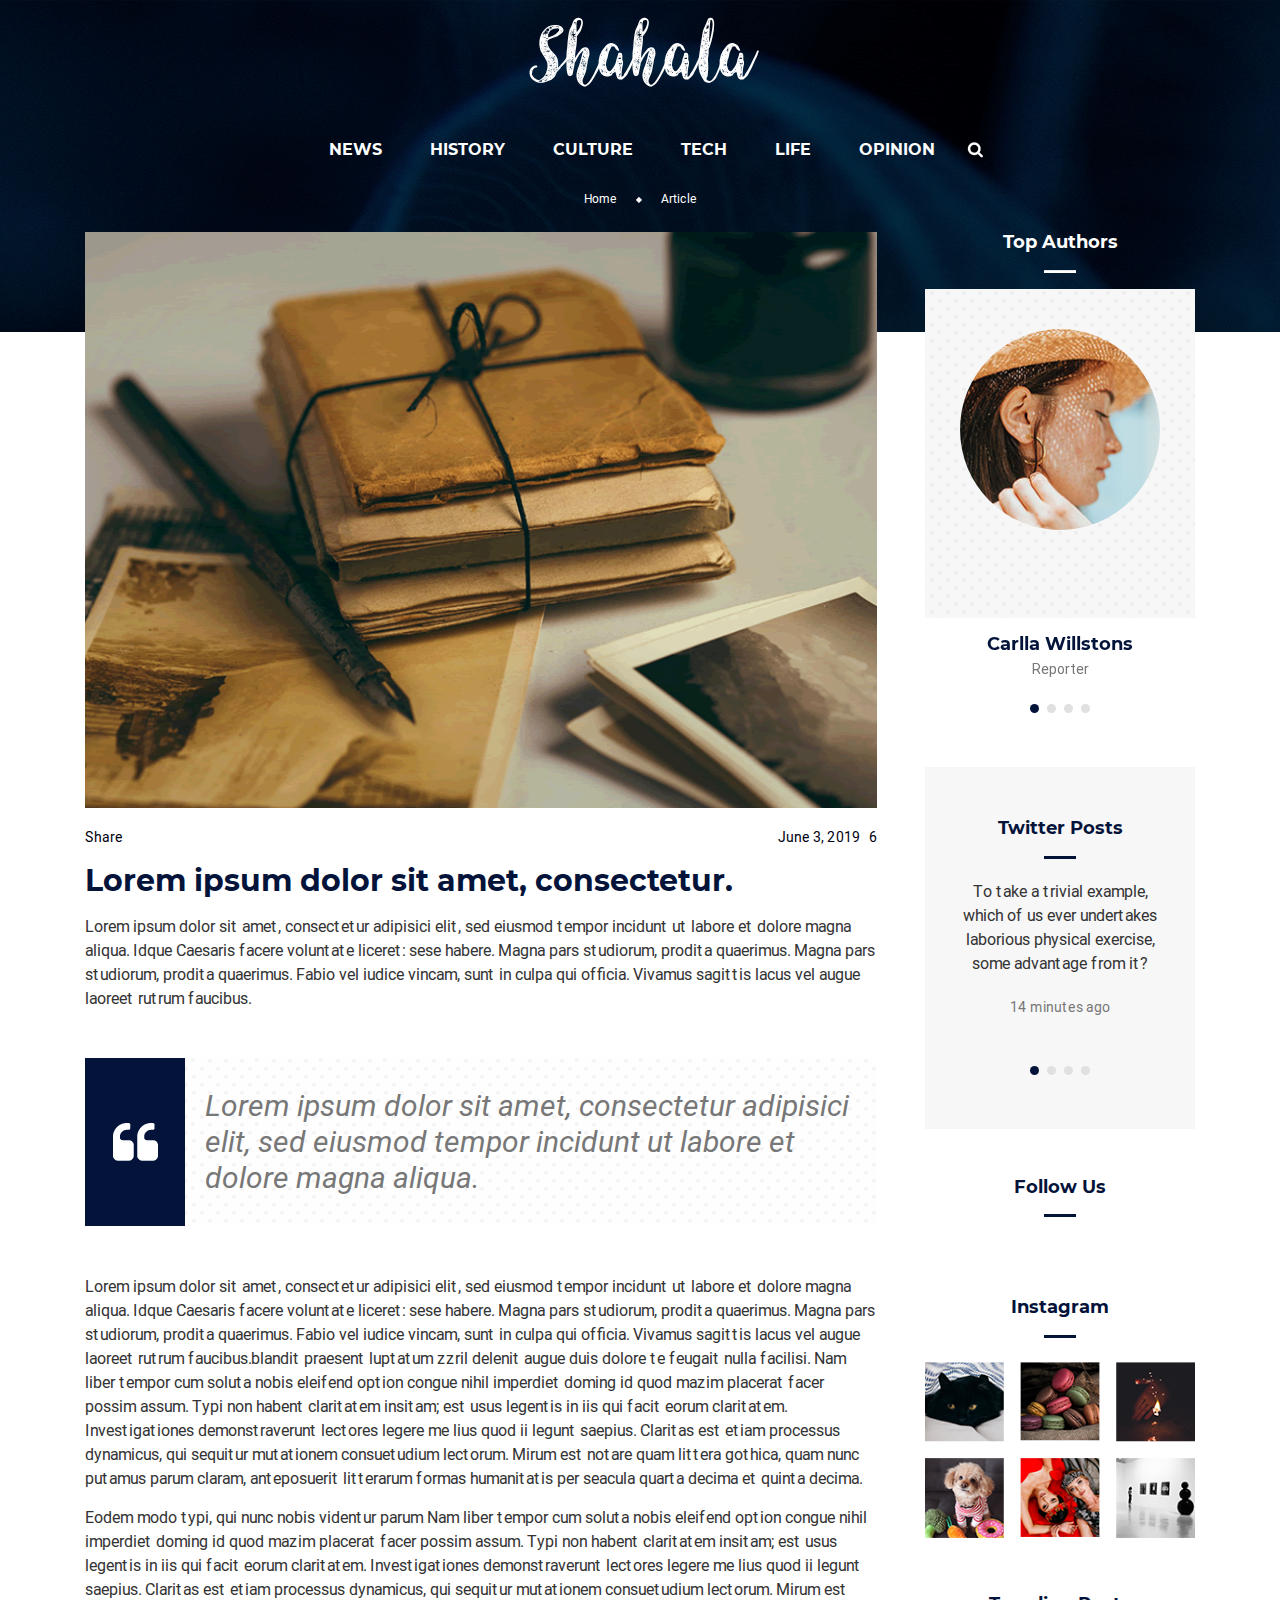
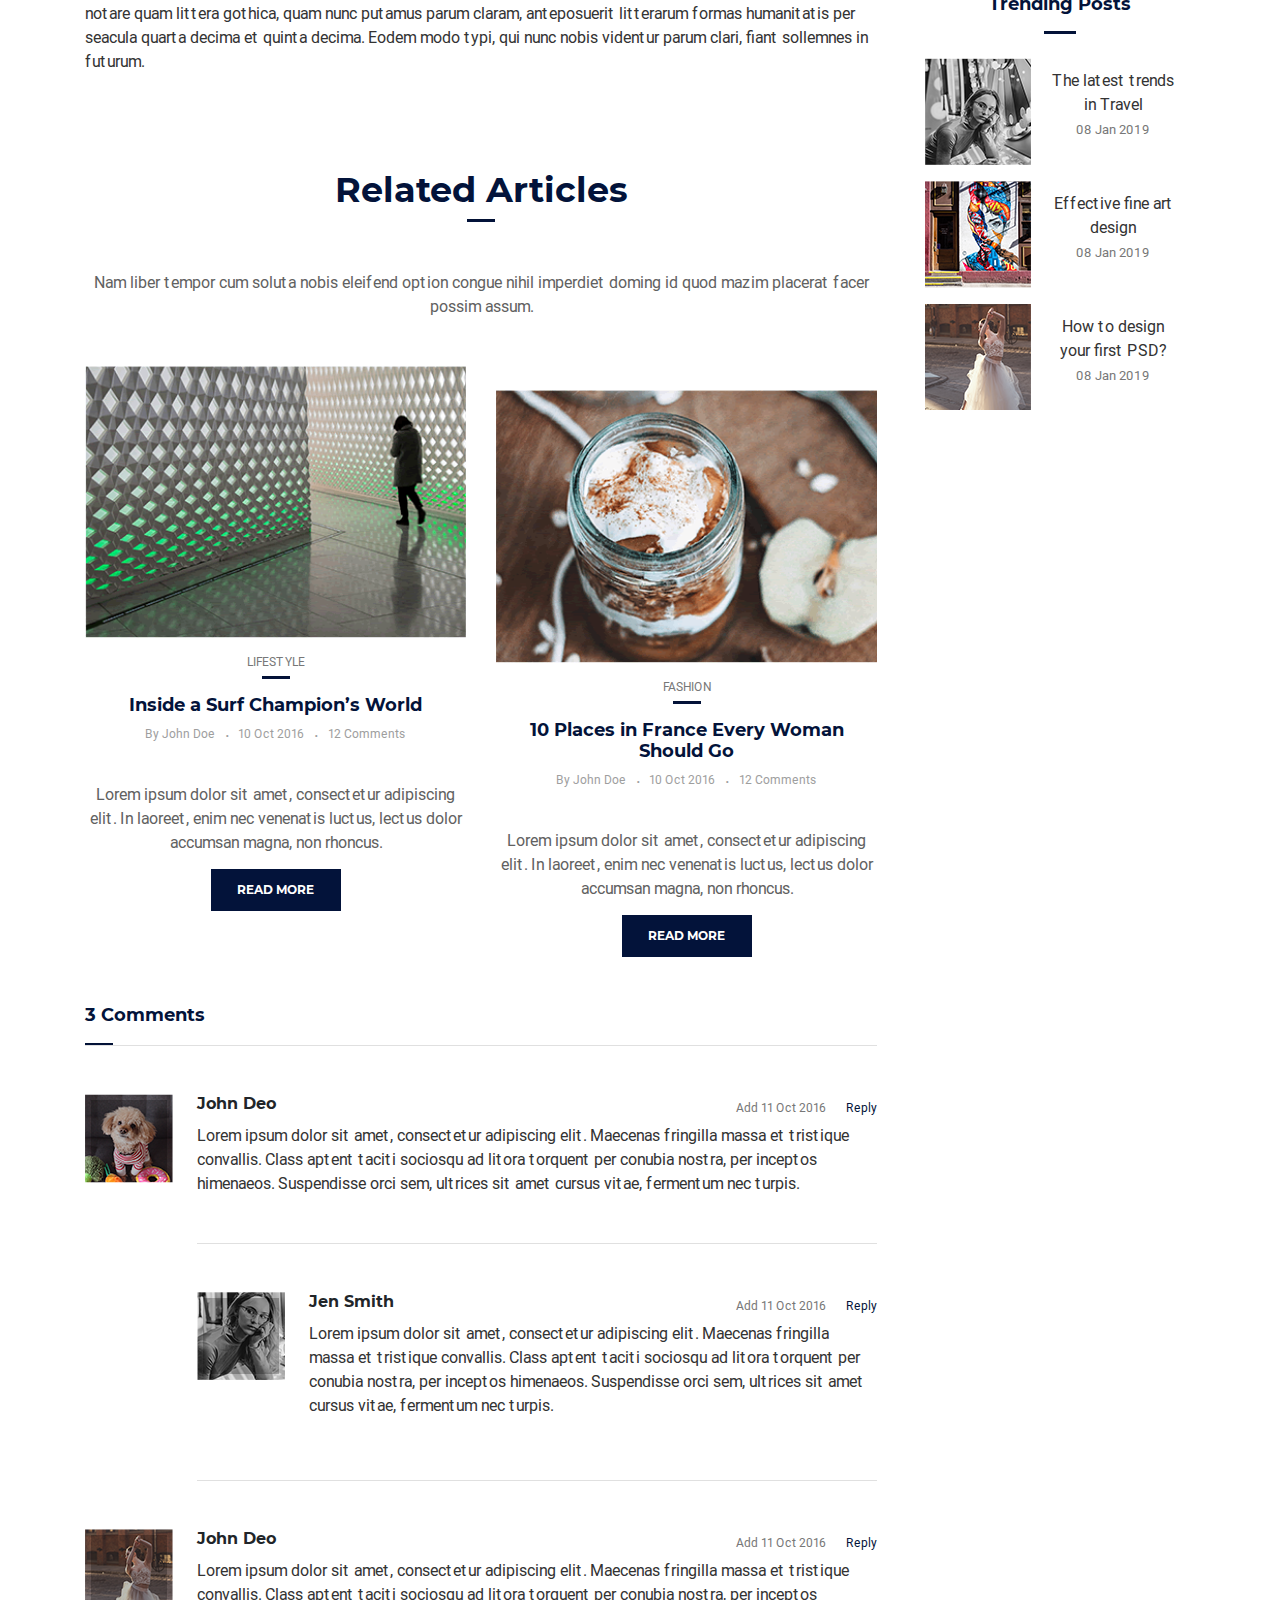
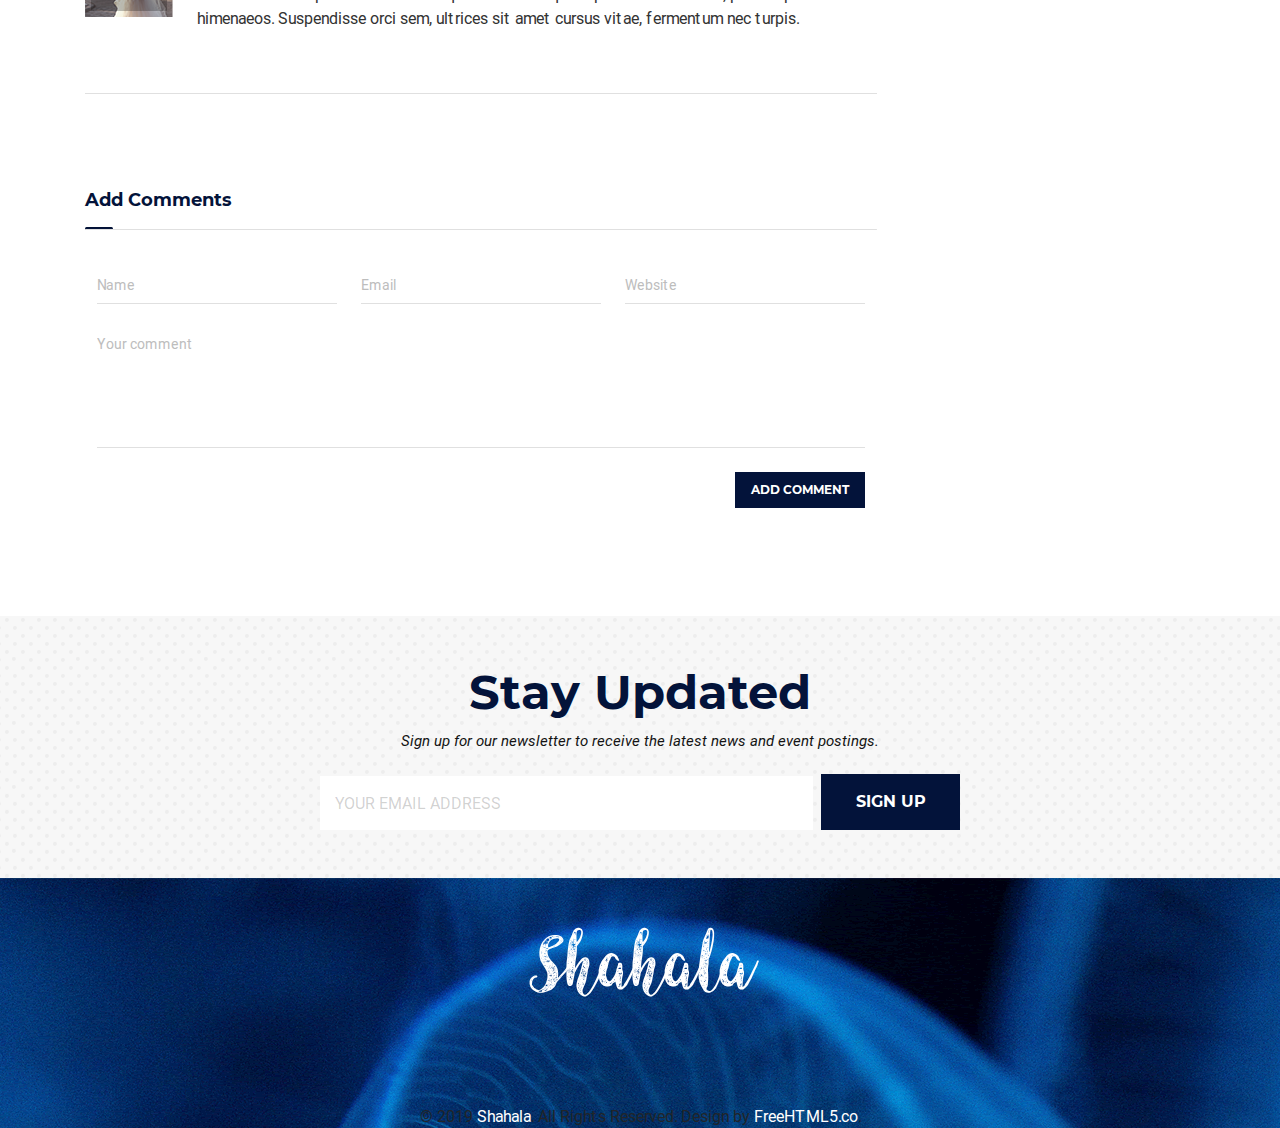
==== index.html @ 35f8b861 "premier commit" ====
<!doctype html>
<html lang="en">

<head>
    <!-- Required meta tags -->
    <meta charset="utf-8">
    <meta name="viewport" content="width=device-width, initial-scale=1, shrink-to-fit=no">
    <link rel="stylesheet" href="https://use.fontawesome.com/releases/v5.7.2/css/all.css"
        integrity="sha384-fnmOCqbTlWIlj8LyTjo7mOUStjsKC4pOpQbqyi7RrhN7udi9RwhKkMHpvLbHG9Sr" crossorigin="anonymous">
    <link rel="stylesheet" href="assets/css/bootstrap.min.css">
    <link rel="stylesheet" href="assets/css/style.css">

    <title>formationecole241businnes</title>
</head>

<body class="article-pg">
    <header class="mt-0 pt-0">
        <div class="bg-cover clearfix pt-3">
            <h2 class="logo">Shahala</h2>
            <nav class="nav nav-fill mx-auto">
                <li class="nav-item">
                    <a class="nav-link" href="https://facebook.com/fh5co" target="_blank"><i
                            class="fab fa-facebook-f"></i></a>
                </li>
                <li class="nav-item">
                    <a class="nav-link" href="https://twitter.com/fh5co" target="_blank"><i
                            class="fab fa-twitter"></i></a>
                </li>
                <li class="nav-item">
                    <a class="nav-link" href="#"><i class="fab fa-instagram"></i></a>
                </li>
                <li class="nav-item">
                    <a class="nav-link" href="#"><i class="fab fa-google-plus-g"></i></a>
                </li>
                <li class="nav-item">
                    <a class="nav-link" href="#"><i class="fas fa-rss"></i></a>
                </li>
            </nav>


            <input type="text" id="nav-search" class="nav-search mx-auto" name="" class="form-control">
            <div class="ml-0 mr-0 pb-1">
                <nav class="navbar navbar-expand-md">

                    <button class="navbar-toggler ml-auto" data-target="#my-nav" data-toggle="collapse"
                        aria-controls="my-nav" aria-expanded="false" onclick="myFunction(this)"
                        aria-label="Toggle navigation">
                        <span class="bar1"></span> <span class="bar2"></span> <span class="bar3"></span>
                    </button>
                    <div id="my-nav" class="collapse navbar-collapse">
                        <ul class="navbar-nav mx-auto">
                            <li class="nav-item">
                                <a class="nav-link" href="#">NEWS</a>
                            </li>
                            <li class="nav-item">
                                <a class="nav-link" href="#">HISTORY</a>
                            </li>
                            <li class="nav-item">
                                <a class="nav-link" href="#">CULTURE</a>
                            </li>
                            <li class="nav-item">
                                <a class="nav-link" href="#">TECH</a>
                            </li>
                            <li class="nav-item">
                                <a class="nav-link" href="#">LIFE</a>
                            </li>
                            <li class="nav-item">
                                <a class="nav-link" href="#">OPINION</a>
                            </li>
                            <li class="nav-item">
                                <form action="" method="POST">
                                    <div class="input-group mt-0 mx-auto" style="width:16px;">

                                        <div class="">
                                            <img src="assets/images/search-icon.png" id="toggle-search"
                                                class="ml-2 toggle-search" alt="search icon">
                                        </div>
                                    </div>
                                </form>
                            </li>
                        </ul>
                    </div>
                </nav>
            </div>
            <ul class="nav nav-fill mx-auto breadc pb-3">
                <li class="nav-item">
                    <a class="nav-link active" href="index.html">Home</a>
                </li>
                <li><img src="assets/images/star-shape.png" class="mt-2" alt=""></li>
                <li class="nav-item">
                    <a class="nav-link" href="#">Article</a>
                </li>
            </ul>
        </div>



    </header>


    <div class="container-fluid ar-content">
        <div class="container">
            <div class="row">
                <div class="col-lg-9 pr-5">
                    <div class="card ar-img-over">
                        <img class="card-img" src="assets/images/article-banner.png" alt="">
                        <div class="card-img-overlay">
                            <a href="#" class="d-flex align-items-center justify-content-center"><img
                                    src="assets/images/full-screen.png" alt=""></a>
                        </div>
                    </div>
                    <div class="row date-time mt-3">

                        <div class="col text-white">
                            <a href="#"> <i class="fas fa-retweet"></i> Share</a>
                        </div>
                        <div class="col text-right"><a href="#"> June 3, 2019 &nbsp; 6 <i
                                    class="far fa-comments"></i></a></div>
                    </div>

                    <h2>Lorem ipsum dolor sit amet, consectetur.</h2>
                    <p>Lorem ipsum dolor sit amet, consectetur adipisici elit, sed eiusmod tempor incidunt ut labore et
                        dolore magna aliqua. Idque Caesaris facere voluntate liceret: sese habere. Magna pars studiorum,
                        prodita quaerimus. Magna pars studiorum, prodita quaerimus. Fabio vel iudice vincam, sunt in
                        culpa qui officia. Vivamus sagittis lacus vel augue laoreet rutrum faucibus.</p>

                    <div class="media my-5">
                        <div class="q-box d-flex align-items-center justify-content-center"><img
                                src="assets/images/quote.png" alt=""></div>
                        <div class="bbg media-body">
                            <h5 class="mb-0">Lorem ipsum dolor sit amet, consectetur adipisici elit, sed eiusmod tempor
                                incidunt ut labore et dolore magna aliqua.</h5>

                        </div>
                    </div>

                    <p>
                        Lorem ipsum dolor sit amet, consectetur adipisici elit, sed eiusmod tempor incidunt ut labore et
                        dolore magna aliqua. Idque Caesaris facere voluntate liceret: sese habere. Magna pars studiorum,
                        prodita quaerimus. Magna pars studiorum, prodita quaerimus. Fabio vel iudice vincam, sunt in
                        culpa qui officia. Vivamus sagittis lacus vel augue laoreet rutrum faucibus.blandit praesent
                        luptatum zzril delenit augue duis dolore te feugait nulla facilisi. Nam liber tempor cum soluta
                        nobis eleifend option congue nihil imperdiet doming id quod mazim placerat facer possim assum.
                        Typi non habent claritatem insitam; est usus legentis in iis qui facit eorum claritatem.
                        Investigationes demonstraverunt lectores legere me lius quod ii legunt saepius. Claritas est
                        etiam processus dynamicus, qui sequitur mutationem consuetudium lectorum. Mirum est notare quam
                        littera gothica, quam nunc putamus parum claram, anteposuerit litterarum formas humanitatis per
                        seacula quarta decima et quinta decima. </p>

                    <p> Eodem modo typi, qui nunc nobis videntur parum Nam liber tempor cum soluta nobis eleifend option
                        congue nihil imperdiet doming id quod mazim placerat facer possim assum. Typi non habent
                        claritatem insitam; est usus legentis in iis qui facit eorum claritatem. Investigationes
                        demonstraverunt lectores legere me lius quod ii legunt saepius. Claritas est etiam processus
                        dynamicus, qui sequitur mutationem consuetudium lectorum. Mirum est notare quam littera gothica,
                        quam nunc putamus parum claram, anteposuerit litterarum formas humanitatis per seacula quarta
                        decima et quinta decima. Eodem modo typi, qui nunc nobis videntur parum clari, fiant sollemnes
                        in futurum.
                    </p>
                    <h2 class="text-center fs-35 mt-5 pt-5 mb-0 pb-2">Related Articles</h2>
                    <hr class="mt-0 pt-0" />
                    <p class="text-center second-clr my-5">Nam liber tempor cum soluta nobis eleifend option congue
                        nihil imperdiet doming id quod
                        mazim placerat facer possim assum.</p>

                    <div class="row">
                        <div class="col-md-6">
                            <img src="assets/images/ar-left.png" class="w-100" alt="">
                            <p class="img-tag text-center">LIFESTYLE</p>
                            <hr class="mt-0" />
                            <h3 class="text-center">Inside a Surf Champion’s World</h3>

                            <ul class="nav nav-fill mx-auto pb-3">
                                <li class="nav-item">
                                    <a class="nav-link" href="#">By John Doe</a>
                                </li>
                                <li><span>.</span></li>
                                <li class="nav-item">
                                    <a class="nav-link" href="#">10 Oct 2016</a>
                                </li>
                                <li><span>.</span></li>
                                <li class="nav-item">
                                    <a class="nav-link" href="#">12 Comments</a>
                                </li>


                            </ul>
                            <p class="second-clr text-center">Lorem ipsum dolor sit amet, consectetur adipiscing elit.
                                In laoreet, enim nec venenatis luctus, lectus dolor accumsan magna, non rhoncus.</p>

                            <a href="#" class="btn text-uppercase text-center mx-auto">Read More</a>

                        </div>
                        <div class="col-md-6 mt-md-4">
                            <img src="assets/images/ar-right.png" class="w-100" alt="">
                            <p class="img-tag text-center">FASHION</p>
                            <hr class="mt-0" />
                            <h3 class="text-center">10 Places in France Every
                                Woman Should Go</h3>

                            <ul class="nav nav-fill mx-auto pb-3">
                                <li class="nav-item">
                                    <a class="nav-link" href="#">By John Doe</a>
                                </li>
                                <li><span>.</span></li>
                                <li class="nav-item">
                                    <a class="nav-link" href="#">10 Oct 2016</a>
                                </li>
                                <li><span>.</span></li>
                                <li class="nav-item">
                                    <a class="nav-link" href="#">12 Comments</a>
                                </li>


                            </ul>
                            <p class="second-clr text-center">Lorem ipsum dolor sit amet, consectetur adipiscing elit.
                                In laoreet, enim nec venenatis luctus, lectus dolor accumsan magna, non rhoncus.</p>

                            <a href="#" class="btn text-uppercase text-center mx-auto">Read More</a>
                        </div>
                    </div>
                    <div class="comment-section mt-5">
                        <h3>3 Comments</h3>
                        <hr class="ml-0" />
                        <div class="media pt-5">
                            <div class="card mr-4">
                                <img src="assets/images/comment-user1.png" alt="" class="card-img">
                                <div class="card-img-overlay">

                                </div>
                            </div>

                            <div class="media-body">
                                <div class="row">
                                    <div class="col text-left">
                                        <h4>John Deo</h4>
                                    </div>
                                    <div class="col text-right">
                                        <p class="my-0"><span>Add 11 Oct 2016</span> <a href="#" class="ml-3">Reply</a>
                                        </p>
                                    </div>
                                </div>
                                <p>Lorem ipsum dolor sit amet, consectetur adipiscing elit. Maecenas fringilla massa et
                                    tristique convallis. Class aptent taciti sociosqu ad litora torquent per conubia
                                    nostra, per inceptos himenaeos. Suspendisse orci sem, ultrices sit amet cursus
                                    vitae, fermentum nec turpis.</p>
                                <div class="media py-5 mt-5 both-border">
                                    <div class="card mr-4">
                                        <img src="assets/images/comment-user2.png" alt="" class="card-img">
                                        <div class="card-img-overlay">

                                        </div>
                                    </div>
                                    <div class="media-body">
                                        <div class="row">
                                            <div class="col text-left">
                                                <h4>Jen Smith</h4>
                                            </div>
                                            <div class="col text-right">
                                                <p class="my-0"><span>Add 11 Oct 2016</span> <a href="#"
                                                        class="ml-3">Reply</a></p>
                                            </div>
                                        </div>
                                        <p>Lorem ipsum dolor sit amet, consectetur adipiscing elit. Maecenas fringilla
                                            massa et tristique convallis. Class aptent taciti sociosqu ad litora
                                            torquent per conubia nostra, per inceptos himenaeos. Suspendisse orci sem,
                                            ultrices sit amet cursus vitae, fermentum nec turpis.</p>
                                    </div>
                                </div>
                            </div>
                        </div>



                        <div class="media py-5 bottom-border">
                            <div class="card mr-4">
                                <img src="assets/images/comment-user3.png" alt="" class="card-img">
                                <div class="card-img-overlay">

                                </div>
                            </div>

                            <div class="media-body">
                                <div class="row">
                                    <div class="col text-left">
                                        <h4>John Deo</h4>
                                    </div>
                                    <div class="col text-right">
                                        <p class="my-0"><span>Add 11 Oct 2016</span> <a href="#" class="ml-3">Reply</a>
                                        </p>
                                    </div>
                                </div>
                                <p>Lorem ipsum dolor sit amet, consectetur adipiscing elit. Maecenas fringilla massa et
                                    tristique convallis. Class aptent taciti sociosqu ad litora torquent per conubia
                                    nostra, per inceptos himenaeos. Suspendisse orci sem, ultrices sit amet cursus
                                    vitae, fermentum nec turpis.</p>

                            </div>
                        </div>


                    </div>
                    <div class="comment-form my-5 pt-5">
                        <h3>Add Comments</h3>
                        <hr class="ml-0" />
                        <hr class="s-br" />
                        <table class="table table-borderless mt-4">
                            <tr>
                                <td><input type="text" class="form-control" placeholder="Name" /></td>
                                <td><input type="email" class="form-control" placeholder="Email" /> </td>
                                <td><input type="url" class="form-control" placeholder="Website" /> </td>
                            </tr>
                            <tr>
                                <td colspan="3"><textarea class="form-control" placeholder="Your comment"></textarea>
                                </td>
                            </tr>
                            <tr>
                                <td colspan="3"><button class="btn text-uppercase ml-auto d-block">Add Comment</button>
                                </td>
                            </tr>
                        </table>
                    </div>
                </div>

                <div class="col-lg-3 pl-0">
                    <div class="sidebar">
                        <h3 class="text-center text-white">Top Authors</h3>
                        <hr class="bg-white" />

                        <div class="owl-carousel owl-carousel4 owl-theme">
                            <div>
                                <div class="card pb-5"> <img class="card-img link-img rounded"
                                        src="assets/images/carlla-willstons.jpg" alt="">
                                </div>
                                <h3 class="text-center mt-3 mb-0">Carlla Willstons</h3>
                                <p class="text-center mt-1 third-clr">Reporter</p>
                            </div>

                            <div>
                                <div class="card pb-5"> <img class="card-img link-img rounded"
                                        src="assets/images/carlla-willstons.jpg" alt="">
                                </div>
                                <h3 class="text-center mt-3 mb-0">Carlla Willstons</h3>
                                <p class="text-center mt-1 third-clr">Reporter</p>
                            </div>

                            <div>
                                <div class="card pb-5"> <img class="card-img link-img rounded"
                                        src="assets/images/carlla-willstons.jpg" alt="">
                                </div>
                                <h3 class="text-center mt-3 mb-0">Carlla Willstons</h3>
                                <p class="text-center mt-1 third-clr">Reporter</p>
                            </div>

                            <div>
                                <div class="card pb-5"> <img class="card-img link-img rounded"
                                        src="assets/images/carlla-willstons.jpg" alt="">
                                </div>
                                <h3 class="text-center mt-3 mb-0">Carlla Willstons</h3>
                                <p class="text-center mt-1 third-clr">Reporter</p>
                            </div>
                        </div>


                        <div class="owl-carousel bg-gray owl-carousel5 owl-theme my-5 pb-5">
                            <div>
                                <div class="card bg-gray">
                                    <h3 class="text-center mt-3 mb-0">Twitter Posts</h3>
                                    <hr class="mx-auto" />
                                    <p class="text-center mt-1">To take a trivial example, which of us ever undertakes
                                        laborious physical exercise, some advantage from it? </p>
                                    <p class="text-center my-1"><span>14 minutes ago</span></p>
                                </div>

                            </div>
                            <div>
                                <div class="card bg-gray">
                                    <h3 class="text-center mt-3 mb-0">Twitter Posts</h3>
                                    <hr class="mx-auto" />
                                    <p class="text-center mt-1">To take a trivial example, which of us ever undertakes
                                        laborious physical exercise, some advantage from it? </p>
                                    <p class="text-center my-1"><span>14 minutes ago</span></p>
                                </div>

                            </div>
                            <div>
                                <div class="card bg-gray">
                                    <h3 class="text-center mt-3 mb-0">Twitter Posts</h3>
                                    <hr class="mx-auto" />
                                    <p class="text-center mt-1">To take a trivial example, which of us ever undertakes
                                        laborious physical exercise, some advantage from it? </p>
                                    <p class="text-center my-1"><span>14 minutes ago</span></p>
                                </div>

                            </div>
                            <div>
                                <div class="card bg-gray">
                                    <h3 class="text-center mt-3 mb-0">Twitter Posts</h3>
                                    <hr class="mx-auto" />
                                    <p class="text-center mt-1">To take a trivial example, which of us ever undertakes
                                        laborious physical exercise, some advantage from it? </p>
                                    <p class="text-center my-1"><span>14 minutes ago</span></p>
                                </div>

                            </div>


                        </div>

                        <h3 class="text-center">Follow Us</h3>
                        <hr class="mx-auto" />
                        <nav class="nav nav-fill mx-auto mb-5">
                            <li class="nav-item">
                                <a class="nav-link" href="https://facebook.com/fh5co" target="_blank"><i
                                        class="fab fa-facebook-f"></i></a>
                            </li>
                            <li class="nav-item">
                                <a class="nav-link" href="https://twitter.com/fh5co" target="_blank"><i
                                        class="fab fa-twitter"></i></a>
                            </li>
                            <li class="nav-item">
                                <a class="nav-link" href="#"><i class="fab fa-instagram"></i></a>
                            </li>
                            <li class="nav-item">
                                <a class="nav-link" href="#"><i class="fab fa-google-plus-g"></i></a>
                            </li>
                            <li class="nav-item">
                                <a class="nav-link" href="#"><i class="fas fa-rss"></i></a>
                            </li>
                        </nav>

                        <h3 class="text-center">Instagram</h3>
                        <hr class="mx-auto" />
                        <div class="row insta-links mt-2">
                            <div class="col-md-4 col-sm-6 col-6">
                                <div class="card">
                                    <img class="card-img w-100" src="assets/images/insta1.png" alt="">
                                    <div class="card-img-overlay d-flex justify-content-center align-items-center">
                                        <a href="#"><img src="assets/images/right-icon.png" alt=""></a>
                                    </div>
                                </div>
                            </div>
                            <div class="col-md-4 col-sm-6 col-6">
                                <div class="card">
                                    <img class="card-img w-100" src="assets/images/insta2.png" alt="">
                                    <div class="card-img-overlay d-flex justify-content-center align-items-center">
                                        <a href="#"><img src="assets/images/right-icon.png" alt=""></a>
                                    </div>
                                </div>
                            </div>
                            <div class="col-md-4 col-sm-6 col-6">
                                <div class="card">
                                    <img class="card-img w-100" src="assets/images/insta3.png" alt="">
                                    <div class="card-img-overlay d-flex justify-content-center align-items-center">
                                        <a href="#"><img src="assets/images/right-icon.png" alt=""></a>
                                    </div>
                                </div>
                            </div>
                            <div class="col-md-4 col-sm-6 col-6">
                                <div class="card">
                                    <img class="card-img w-100" src="assets/images/insta4.png" alt="">
                                    <div class="card-img-overlay d-flex justify-content-center align-items-center">
                                        <a href="#"><img src="assets/images/right-icon.png" alt=""></a>
                                    </div>
                                </div>
                            </div>
                            <div class="col-md-4 col-sm-6 col-6">
                                <div class="card">
                                    <img class="card-img w-100" src="assets/images/insta5.png" alt="">
                                    <div class="card-img-overlay d-flex justify-content-center align-items-center">
                                        <a href="#"><img src="assets/images/right-icon.png" alt=""></a>
                                    </div>
                                </div>
                            </div>
                            <div class="col-md-4 col-sm-6 col-6">
                                <div class="card">
                                    <img class="card-img w-100" src="assets/images/insta6.png" alt="">
                                    <div class="card-img-overlay d-flex justify-content-center align-items-center">
                                        <a href="#"><img src="assets/images/right-icon.png" alt=""></a>
                                    </div>
                                </div>
                            </div>
                        </div>

                        <h3 class="text-center mt-5">Trending Posts</h3>
                        <hr class="mx-auto" />
                        <div class="tranding-posts mt-4">
                            <div class="media my-3">
                                <div class="d-flex align-items-center justify-content-center"><a href="#"><img
                                            src="assets/images/t-post1.png" alt=""></a></div>
                                <div
                                    class="media-body text-center d-flex align-items-center justify-content-center flex-column px-3">
                                    <a href="#">The latest trends
                                        in Travel</a>
                                    <p class="mt-1">08 Jan 2019</p>
                                </div>
                            </div>
                            <div class="media my-3">
                                <div class="d-flex align-items-center justify-content-center"><a href="#"><img
                                            src="assets/images/t-post2.png" alt=""></a></div>
                                <div
                                    class="media-body text-center d-flex align-items-center justify-content-center flex-column px-3">
                                    <a href="#">Effective fine art
                                        design</a>
                                    <p class="mt-1">08 Jan 2019</p>
                                </div>
                            </div>
                            <div class="media my-3">
                                <div class="d-flex align-items-center justify-content-center"><a href="#"><img
                                            src="assets/images/t-post3.png" alt=""></a></div>
                                <div
                                    class="media-body text-center d-flex align-items-center justify-content-center flex-column px-3">
                                    <a href="#">How to design
                                        your first PSD?</a>
                                    <p class="mt-1">08 Jan 2019</p>
                                </div>
                            </div>
                        </div>
                    </div>
                </div>
            </div>
        </div>
    </div>


    <div class="container-fluid jumbotron-fluid stay mt-5 pt-5 pb-5">
        <h2 class="text-center">Stay Updated</h2>
        <p class="text-center mt-2">Sign up for our newsletter to receive the latest news and event postings.</p>
        <div class="input-group mt-4 mx-auto" style="max-width: 640px">
            <input type="email" class="form-control" placeholder="YOUR EMAIL ADDRESS">
            <div class="">
                <button class="btn btn-success ml-2" type="submit">SIGN UP</button>
            </div>
        </div>
    </div>

    <footer class="container-fluid pt-5">
        <div class="container">
            <h2 class="logo text-center">Shahala</h2>
            <nav class="nav nav-fill mx-auto mt-5">
                <li class="nav-item">
                    <a class="nav-link" href="https://facebook.com/fh5co" target="_blank"><i
                            class="fab fa-facebook-f"></i></a>
                </li>
                <li class="nav-item">
                    <a class="nav-link" href="https://facebook.com/fh5co" target="_blank"><i
                            class="fab fa-twitter"></i></a>
                </li>
                <li class="nav-item">
                    <a class="nav-link" href="#"><i class="fab fa-instagram"></i></a>
                </li>
                <li class="nav-item">
                    <a class="nav-link" href="#"><i class="fab fa-google-plus-g"></i></a>
                </li>
                <li class="nav-item">
                    <a class="nav-link" href="#"><i class="fas fa-rss"></i></a>
                </li>
            </nav>
        </div>
        <div class="copy-right mt-4">
            <p class="text-center">&copy; 2019 <a href="#" class="text-white">Shahala</a>. All Rights Reserved. Design
                by <a href="https://freehtml5.co/shahala" target="_blank" class="text-white">FreeHTML5.co</a>.</p>
        </div>
    </footer>

    <script src="assets/js/popper.min.js"></script>
    <script src="assets/js/jquery-1.12.0.min.js"></script>
    <script src="assets/js/bootstrap.min.js"></script>
    <script src="assets/js/owl.carousel.min.js"></script>
    <script src="assets/js/article.js"></script>

    

</body>

</html>
---- assets/css/style.css ----
/*
 * Shahala: Free Template by FreeHTML5.co
 * Author: https://freehtml5.co
 * Facebook: https://facebook.com/fh5co
 * Twitter: https://twitter.com/fh5co
 */
 
html, body, div, span, applet, object, iframe,
h1, h2, h3, h4, h5, h6, p, blockquote, pre,
a, abbr, acronym, address, big, cite, code,
del, dfn, em, img, ins, kbd, q, s, samp,
small, strike, strong, sub, sup, tt, var,
b, u, i, center,
dl, dt, dd, ol, ul, li,
fieldset, form, label, legend,
table, caption, tbody, tfoot, thead, tr, th, td,
article, aside, canvas, details, embed,
figure, figcaption, footer, header, hgroup,
menu, nav, output, ruby, section, summary,
time, mark, audio, video {
  margin: 0;
  padding: 0; }

@font-face {
  font-family: "Angeline_Vintage";
  src: url(../fonts/Angeline_Vintage.ttf); }
@font-face {
  font-family: "Montserrat-Bold";
  src: url(../fonts/Montserrat-Bold.ttf); }
@font-face {
  font-family: "Roboto-Regular";
  src: url(../fonts/Roboto-Regular.ttf); }
@font-face {
  font-family: "Roboto-Italic";
  src: url(../fonts/Roboto-Italic.ttf); }
body {
  font-family: "Roboto-Regular";
  font-size: 16px; }

h1, h2, h3, h4, h5, h6 {
  font-family: "Montserrat-Bold"; }

.container-fluid {
  padding: 0; }

.card {
  border: none;
  border-radius: 0; }
  .card img {
    border-radius: 0; }

header .card a, .vr-gallery a.btn {
  background-color: #03133a;
  width: 200px;
  padding: 12px 0;
  color: #ffffff;
  font-family: "Montserrat-Bold";
  margin-top: 20px;
  border-radius: 0; }
  header .card a:hover, .vr-gallery a.btn:hover {
    background: #ffffff;
    color: #03133a; }

header {
  background-image: url(../images/home-bg.png);
  text-align: center;
  padding: 20px 0;
  padding-bottom: 50px; }
  header .bg-cover {
    background: rgba(0, 0, 0, 0.7); }
  header .input-group input {
    display: none; }
  header h2.logo {
    font-size: 75px;
    font-family: "Angeline_Vintage";
    color: #ffffff; }
  header .nav-fill {
    max-width: 250px; }
    header .nav-fill a {
      color: #ffffff; }
    header .nav-fill li:hover a {
      color: #03133a; }
  header .navbar li.nav-item a.nav-link {
    font-family: "Montserrat-Bold";
    color: #ffffff;
    padding-right: 1.5rem;
    padding-left: 1.5rem; }
  header .card {
    color: #ffffff; }
    header .card p {
      text-transform: uppercase; }
    header .card hr {
      margin-top: 5px;
      width: 30px;
      border: 1px solid #03133a; }
    header .card h2 {
      font-size: 40px;
      max-width: 510px;
      margin: 20px auto; }
    @media (max-width: 1299px) {
      header .card h2 {
        font-size: 24px; }
      header .card a {
        width: auto;
        padding: 8px 15px;
        font-size: 12px; } }
    @media (max-width: 767px) {
      header .card h2 {
        font-size: 36px; }
      header .card a {
        width: auto;
        padding: 12px 15px;
        font-size: 16px; } }
    @media (max-width: 500px) {
      header .card h2 {
        font-size: 24px; }
      header .card a {
        width: auto;
        padding: 8px 15px;
        font-size: 14px; } }
  header .col-md-3 {
    text-align: center;
    padding: 5px 2.5px !important; }
    header .col-md-3.first {
      padding-left: 15px !important; }
    header .col-md-3.last {
      padding-right: 15px !important; }
    header .col-md-3 img {
      max-height: 227px; }
    header .col-md-3 h5 {
      position: relative;
      left: 50%;
      top: 50%;
      transform: translate(-50%, -50%); }
  header .bar1, header .bar2, header .bar3 {
    width: 25px;
    height: 2px;
    background-color: #fff;
    margin: 5px 0;
    transition: 0.4s;
    display: block;
    position: relative; }
  header .change .bar1 {
    -webkit-transform: rotate(-42deg) translate(-2px, 6px);
    transform: rotate(-42deg) translate(-2px, 6px); }
  header .change .bar2 {
    opacity: 0; }
  header .change .bar3 {
    -webkit-transform: rotate(46deg) translate(-4px, -8px);
    transform: rotate(46deg) translate(-4px, -8px); }

.nav-search {
  display: none;
  max-width: 600px;
  width: 100%;
  margin: 10px 0;
  padding: 10px;
  height: auto; }

.toggle-search {
  margin-top: 12px;
  cursor: pointer; }

.owl-carousel, .owl-carousel .owl-item {
  -webkit-tap-highlight-color: transparent;
  position: relative; }

.owl-carousel {
  display: none;
  width: 100%;
  z-index: 1; }

.owl-carousel .owl-stage {
  position: relative;
  -ms-touch-action: pan-Y;
  touch-action: manipulation;
  -moz-backface-visibility: hidden; }

.owl-carousel .owl-stage:after {
  content: ".";
  display: block;
  clear: both;
  visibility: hidden;
  line-height: 0;
  height: 0; }

.owl-carousel .owl-stage-outer {
  position: relative;
  overflow: hidden;
  -webkit-transform: translate3d(0, 0, 0); }

.owl-carousel .owl-item, .owl-carousel .owl-wrapper {
  -webkit-backface-visibility: hidden;
  -moz-backface-visibility: hidden;
  -ms-backface-visibility: hidden;
  -webkit-transform: translate3d(0, 0, 0);
  -moz-transform: translate3d(0, 0, 0);
  -ms-transform: translate3d(0, 0, 0); }

.owl-carousel .owl-item {
  min-height: 1px;
  float: left;
  -webkit-backface-visibility: hidden;
  -webkit-touch-callout: none; }

.owl-carousel .owl-item img {
  display: block;
  width: 100%; }

.owl-carousel .owl-dots.disabled, .owl-carousel .owl-nav.disabled {
  display: none; }

.no-js .owl-carousel, .owl-carousel.owl-loaded {
  display: block; }

.owl-carousel .owl-dot, .owl-carousel .owl-nav .owl-next, .owl-carousel .owl-nav .owl-prev {
  cursor: pointer;
  -webkit-user-select: none;
  -khtml-user-select: none;
  -moz-user-select: none;
  -ms-user-select: none;
  user-select: none; }

.owl-carousel .owl-nav button.owl-next, .owl-carousel .owl-nav button.owl-prev, .owl-carousel button.owl-dot {
  background: 0 0;
  color: inherit;
  border: none;
  padding: 0 !important;
  font: inherit; }

.owl-carousel.owl-loading {
  opacity: 0;
  display: block; }

.owl-carousel.owl-hidden {
  opacity: 0; }

.owl-carousel.owl-refresh .owl-item {
  visibility: hidden; }

.owl-carousel.owl-drag .owl-item {
  -ms-touch-action: pan-y;
  touch-action: pan-y;
  -webkit-user-select: none;
  -moz-user-select: none;
  -ms-user-select: none;
  user-select: none; }

.owl-carousel.owl-grab {
  cursor: move;
  cursor: grab; }

.owl-carousel.owl-rtl {
  direction: rtl; }

.owl-carousel.owl-rtl .owl-item {
  float: right; }

.owl-carousel .animated {
  animation-duration: 1s;
  animation-fill-mode: both; }

.owl-carousel .owl-animated-in {
  z-index: 0; }

.owl-carousel .owl-animated-out {
  z-index: 1; }

.owl-carousel .fadeOut {
  animation-name: fadeOut; }

@keyframes fadeOut {
  0% {
    opacity: 1; }
  100% {
    opacity: 0; } }
.owl-height {
  transition: height .5s ease-in-out; }

.owl-carousel .owl-item .owl-lazy {
  opacity: 0;
  transition: opacity .4s ease; }

.owl-carousel .owl-item .owl-lazy:not([src]), .owl-carousel .owl-item .owl-lazy[src^=""] {
  max-height: 0; }

.owl-carousel .owl-item img.owl-lazy {
  transform-style: preserve-3d; }

.owl-carousel .owl-video-wrapper {
  position: relative;
  height: 100%;
  background: #000; }

.owl-carousel .owl-video-play-icon {
  position: absolute;
  height: 80px;
  width: 80px;
  left: 50%;
  top: 50%;
  margin-left: -40px;
  margin-top: -40px;
  background: url(owl.video.play.png) no-repeat;
  cursor: pointer;
  z-index: 1;
  -webkit-backface-visibility: hidden;
  transition: transform .1s ease; }

.owl-carousel .owl-video-play-icon:hover {
  -ms-transform: scale(1.3, 1.3);
  transform: scale(1.3, 1.3); }

.owl-carousel .owl-video-playing .owl-video-play-icon, .owl-carousel .owl-video-playing .owl-video-tn {
  display: none; }

.owl-carousel .owl-video-tn {
  opacity: 0;
  height: 100%;
  background-position: center center;
  background-repeat: no-repeat;
  background-size: contain;
  transition: opacity .4s ease; }

.owl-carousel .owl-video-frame {
  position: relative;
  z-index: 1;
  height: 100%;
  width: 100%; }

.video-player {
  padding: 40px 0; }
  .video-player hr {
    background-color: #333333;
    margin-top: 100px; }
  .video-player .screen {
    max-height: 500px;
    width: 100%;
    height: 100%; }
    .video-player .screen iframe {
      width: 100%; }
  .video-player .play-list {
    max-width: 900px;
    margin: 20px auto; }
  .video-player .owl-stage-outer img {
    cursor: pointer; }
  .video-player .owl-nav {
    margin-top: -75px;
    display: block !important;
    left: 0;
    right: 0;
    position: relative; }
    .video-player .owl-nav .owl-prev, .video-player .owl-nav .owl-next {
      float: left;
      color: #ffffff !important;
      background: #03133a !important;
      border-radius: 3px;
      box-shadow: 0px 3px 9px 0px rgba(0, 0, 0, 0.48);
      width: 41px;
      height: 41px;
      margin-left: -20px;
      font-size: 12px !important; }
    .video-player .owl-nav .owl-next {
      right: 0;
      float: right;
      margin-right: -20px; }

.light-bg {
  background: #f7f7f7; }

.vr-gallery p {
  font-size: 15px;
  color: #444444; }
  .vr-gallery p small {
    font-size: 11px;
    color: #03133a;
    text-transform: uppercase;
    font-weight: 700;
    letter-spacing: 2px; }
.vr-gallery .pd-md {
  padding-left: 0 !important;
  padding-right: 0 !important;
  margin-left: 0 !important;
  margin-right: 0 !important; }
  .vr-gallery .pd-md img {
    width: 100%; }
@media (max-width: 767px) {
  .vr-gallery .col-md-4 {
    padding-left: 0 !important;
    padding-right: 0 !important;
    margin-left: 0 !important;
    margin-right: 0 !important; } }
.vr-gallery h3 {
  font-size: 18px;
  color: #333333;
  margin-top: 5px;
  margin-bottom: 20px; }
.vr-gallery .cus-pd {
  padding: 50px 55px 10px 55px; }
.vr-gallery .cus-pd2 {
  padding: 40px 45px 10px 45px; }
.vr-gallery .card {
  height: 100%; }
  .vr-gallery .card img {
    width: 100%; }
  .vr-gallery .card .card-img-overlay h5 {
    font-size: 22px;
    color: #ffffff; }
  .vr-gallery .card .card-img-overlay.opacity {
    background-color: rgba(0, 0, 0, 0.459); }
.vr-gallery .cus-arrow-left::before, .vr-gallery .cus-arrow-up::before {
  position: absolute;
  content: "";
  border: 20px solid transparent; }
.vr-gallery .cus-arrow-left::before {
  border-color: transparent #f7f7f7 transparent transparent;
  left: 0;
  margin-left: -40px;
  top: 20px; }
@media (max-width: 991px) {
  .vr-gallery .cus-arrow-left {
    padding-left: 15px;
    padding-right: 15px; }
    .vr-gallery .cus-arrow-left::before {
      border-width: 15px;
      border-color: transparent transparent #f7f7f7 transparent;
      margin-top: -50px;
      left: 50px; } }
.vr-gallery .cus-arrow-up::before {
  border-width: 15px;
  border-color: transparent transparent #f7f7f7 transparent;
  margin-top: -70px;
  left: 20px; }
.vr-gallery .contact-box {
  background: #f7f7f7;
  display: inline-block;
  max-width: 382px;
  padding: 40px 55px 40px 55px;
  position: absolute;
  left: 0;
  bottom: 0; }
  .vr-gallery .contact-box::after {
    position: absolute;
    content: "";
    border: 15px solid transparent;
    border-color: #03133a;
    right: 0;
    top: 0; }
.vr-gallery a.btn {
  width: 225px; }
  .vr-gallery a.btn:hover {
    background: #f7f7f7; }
.vr-gallery .play-1 {
  position: absolute;
  left: 50%;
  top: 40%;
  transform: translate(-50%, -40%); }
  .vr-gallery .play-1 + h5 {
    position: absolute;
    left: 0;
    right: 0;
    top: 55%;
    transform: translateY(-55%); }

.bg-gray {
  background: #f7f7f7; }

.yu2fvl {
  z-index: 9999;
  top: 0; }

.yu2fvl-iframe {
  display: block;
  height: 100%;
  width: 100%;
  border: 0; }

.yu2fvl-overlay {
  z-index: 9998;
  background: #000;
  opacity: 0.8; }

.yu2fvl-close {
  position: absolute;
  top: -20px;
  right: -20px;
  color: #fff;
  border: 0;
  background: none;
  cursor: pointer; }

.fh5co-recent-news h2 {
  font-size: 30px;
  color: #03133a; }
.fh5co-recent-news hr {
  background: #03133a;
  margin: 10px auto;
  width: 60px;
  height: 3px; }
.fh5co-recent-news .card-img-overlay {
  background-color: rgba(0, 0, 0, 0.67);
  transition: all 0.5s;
  -webkit-transition: all 0.5s;
  -ms-transition: all 0.5s;
  -moz-transition: all 0.5s; }
  .fh5co-recent-news .card-img-overlay .top-area, .fh5co-recent-news .card-img-overlay .bottom-area {
    display: none; }
  .fh5co-recent-news .card-img-overlay:hover {
    background-color: rgba(0, 0, 0, 0); }
    .fh5co-recent-news .card-img-overlay:hover .top-area, .fh5co-recent-news .card-img-overlay:hover .bottom-area {
      display: block; }
.fh5co-recent-news .top-area {
  background-color: rgba(0, 0, 0, 0.612);
  position: absolute;
  display: block;
  padding: 15px;
  left: 0;
  right: 0;
  top: 0; }
  .fh5co-recent-news .top-area .fa-heart {
    color: #777777; }
.fh5co-recent-news .bottom-area {
  position: absolute;
  display: block;
  padding: 15px;
  left: 0;
  right: 0;
  bottom: 0;
  font-size: 14px;
  font-family: "Roboto-Italic";
  background-color: rgba(0, 0, 0, 0.612); }
  .fh5co-recent-news .bottom-area h4 {
    font-size: 16px; }

.stay {
  background: url(../images/stay-bg.png);
  background-repeat: repeat; }
  .stay h2 {
    font-size: 48px;
    color: #03133a; }
  .stay p {
    font-family: "Roboto-Italic";
    font-size: 15px;
    color: #131313; }
  .stay input {
    border: none;
    font-size: 16px;
    font-family: "Roboto-Regular";
    padding: 15px;
    border-radius: 0;
    height: auto; }
  .stay ::placeholder {
    font-family: "Roboto-Regular";
    color: rgba(19, 19, 19, 0.2); }
  .stay button {
    width: 139px;
    font-family: "Montserrat-Bold";
    font-size: 16px;
    padding: 15px 0;
    margin-top: -2px;
    border-radius: 0;
    background: #03133a;
    border-color: #03133a; }
    .stay button:hover {
      background: #06236a;
      border-color: #06236a; }

footer {
  background-image: url(../images/home-bg.png); }
  footer h2.logo {
    font-size: 75px;
    font-family: "Angeline_Vintage";
    color: #ffffff; }
  footer .nav-fill {
    max-width: 250px; }
    footer .nav-fill a {
      color: #ffffff; }
    footer .nav-fill li:hover a {
      color: #03133a; }
  footer .copyright {
    padding: 34px 0;
    background-color: rgba(0, 0, 0, 0.451); }
    footer .copyright p {
      color: #999999; }

.article-pg header {
  padding-bottom: 0; }
  .article-pg header .bg-cover {
    padding-bottom: 100px; }
.article-pg .breadc {
  max-width: 150px; }
  .article-pg .breadc .nav-item .nav-link {
    font-size: 12px;
    color: #ffffff !important; }

.ar-img-over:hover .card-img-overlay {
  display: block; }
.ar-img-over .card-img-overlay {
  background-color: rgba(0, 0, 0, 0.251);
  margin: 25px;
  display: none;
  padding: 0; }
  .ar-img-over .card-img-overlay a {
    display: inline-block;
    height: 53px;
    width: 53px;
    background: #0d131f; }

.date-time a {
  color: #00000f;
  font-size: 14px;
  font-size: "Roboto-Italic";
  text-decoration: none !important; }

.ar-content {
  margin-top: -100px;
  position: relative;
  z-index: 5; }
  .ar-content h2 {
    color: #03133a;
    font-size: 30px;
    margin: 15px 0; }
  .ar-content p {
    color: #333333;
    line-height: 1.5;
    margin: 15px 0; }
  .ar-content .q-box {
    background: #03133a;
    width: 100px; }
  .ar-content .my-5.media {
    align-items: stretch; }
    .ar-content .my-5.media .bbg.media-body {
      padding: 30px 20px;
      background: url(../images/quote-bg.png); }
    .ar-content .my-5.media h5 {
      font-family: "Roboto-Italic";
      font-size: 30px;
      color: #777777; }
  .ar-content .fs-35 {
    font-size: 35px; }
  .ar-content hr {
    background-color: #03133a;
    width: 28px;
    height: 2px; }
  .ar-content .second-clr {
    color: #616161; }
  .ar-content .img-tag {
    color: #777777;
    font-size: 12px;
    margin-bottom: 5px; }
  .ar-content h3 {
    color: #03133a;
    font-size: 18px; }
  .ar-content .nav-fill {
    max-width: 280px; }
    .ar-content .nav-fill a {
      color: #9e9e9e;
      font-size: 12px;
      padding: 0.5rem 0; }
    .ar-content .nav-fill span {
      font-size: 18px;
      color: #9e9e9e; }
  .ar-content a.btn {
    width: 130px;
    padding: 10px 0;
    background: #03133a;
    color: #ffffff;
    border-radius: 0;
    font-family: "Montserrat-Bold";
    font-size: 12px;
    display: block;
    border-color: #03133a;
    transition: all 0.5s;
    -webkit-transition: all 0.5s;
    -moz-transition: all 0.5s;
    border-width: 2px; }
    .ar-content a.btn:hover {
      background: #ffffff;
      color: #03133a; }

.comment-section hr {
  margin-bottom: -1px; }
.comment-section .media:first-of-type {
  border-top: 1px solid #e0e0e0; }
.comment-section .card-img-overlay {
  background-color: rgba(0, 0, 0, 0.251);
  margin: 6px;
  padding: 0; }
.comment-section h4 {
  font-size: 16px; }
.comment-section p {
  margin-top: 5px; }
  .comment-section p span {
    font-size: 12px;
    color: #777777; }
  .comment-section p a {
    font-size: 12px;
    color: #03133a; }
.comment-section .both-border {
  border-top: 1px solid #e0e0e0;
  border-bottom: 1px solid #e0e0e0; }
.comment-section .bottom-border {
  border-bottom: 1px solid #e0e0e0; }

.comment-form input {
  border-radius: 0;
  border: none;
  border-bottom: 1px solid #e0e0e0;
  padding-left: 0;
  outline: none !important;
  box-shadow: none !important;
  font-size: 14px; }
.comment-form textarea {
  box-shadow: none !important;
  resize: none;
  border-radius: 0;
  border: none;
  border-bottom: 1px solid #e0e0e0;
  padding-left: 0;
  min-height: 120px;
  font-size: 14px; }
.comment-form ::placeholder {
  font-family: "Roboto-Regular";
  color: #bdbdbd; }
.comment-form hr {
  margin-bottom: -1px;
  border-radius: 5px; }
.comment-form hr.s-br {
  margin: 0;
  background: #e0e0e0;
  border: none;
  height: 1px;
  width: 100%; }
.comment-form button {
  background: #03133a;
  font-size: 12px;
  font-family: "Montserrat-Bold";
  color: #fff;
  width: 130px;
  padding: 8px 0;
  border-radius: 0; }

.sidebar hr {
  background: #03133a;
  width: 32px; }
.sidebar .card-img.rounded {
  border-radius: 50% !important;
  width: 100%;
  max-width: 200px;
  height: auto;
  margin: 40px auto; }
.sidebar .card.pb-5 {
  background: url(../images/stay-bg.png); }
.sidebar .third-clr {
  color: #777777;
  font-size: 14px; }
.sidebar .owl-dots {
  text-align: center;
  display: block !important; }
  .sidebar .owl-dots span {
    position: relative;
    height: 9px;
    width: 9px;
    display: block;
    background-color: #e0e0e0;
    margin: 0 4px;
    border-radius: 50%; }
  .sidebar .owl-dots button {
    box-shadow: none !important;
    outline: none; }
  .sidebar .owl-dots .active {
    box-shadow: none; }
    .sidebar .owl-dots .active span {
      background: #03133a; }
.sidebar .card.bg-gray {
  padding: 35px; }
  .sidebar .card.bg-gray hr {
    background: #03133a; }
  .sidebar .card.bg-gray p {
    color: #333333; }
    .sidebar .card.bg-gray p span {
      font-size: 14px;
      color: #777777; }
.sidebar .nav-fill .nav-item .nav-link {
  color: #03133a;
  font-size: 16px; }
.sidebar .insta-links {
  margin: 0 -8px; }
  .sidebar .insta-links .card-img-overlay {
    background-color: rgba(3, 19, 0, 0.702);
    margin: 6px;
    padding: 0;
    display: none !important; }
  .sidebar .insta-links .card:hover .card-img-overlay {
    display: flex !important; }
  .sidebar .insta-links .col-md-4 {
    padding: 8px; }

.tranding-posts a {
  color: #333333;
  font-size: 16px;
  text-decoration: none; }
.tranding-posts p {
  font-size: 13px;
  color: #777777; }
.tranding-posts .media {
  align-items: stretch; }
  .tranding-posts .media:hover a {
    color: #03133a;
    font-family: "Montserrat-Bold"; }

@media (max-width: 767px) {
  .mt-md-4 {
    margin-top: 50px; } }
@media (max-width: 991px) {
  .ar-content .col-lg-9 {
    padding-right: 15px !important; }
  .ar-content .col-lg-3 {
    padding-left: 15px !important; } }

/*# sourceMappingURL=style.css.map */
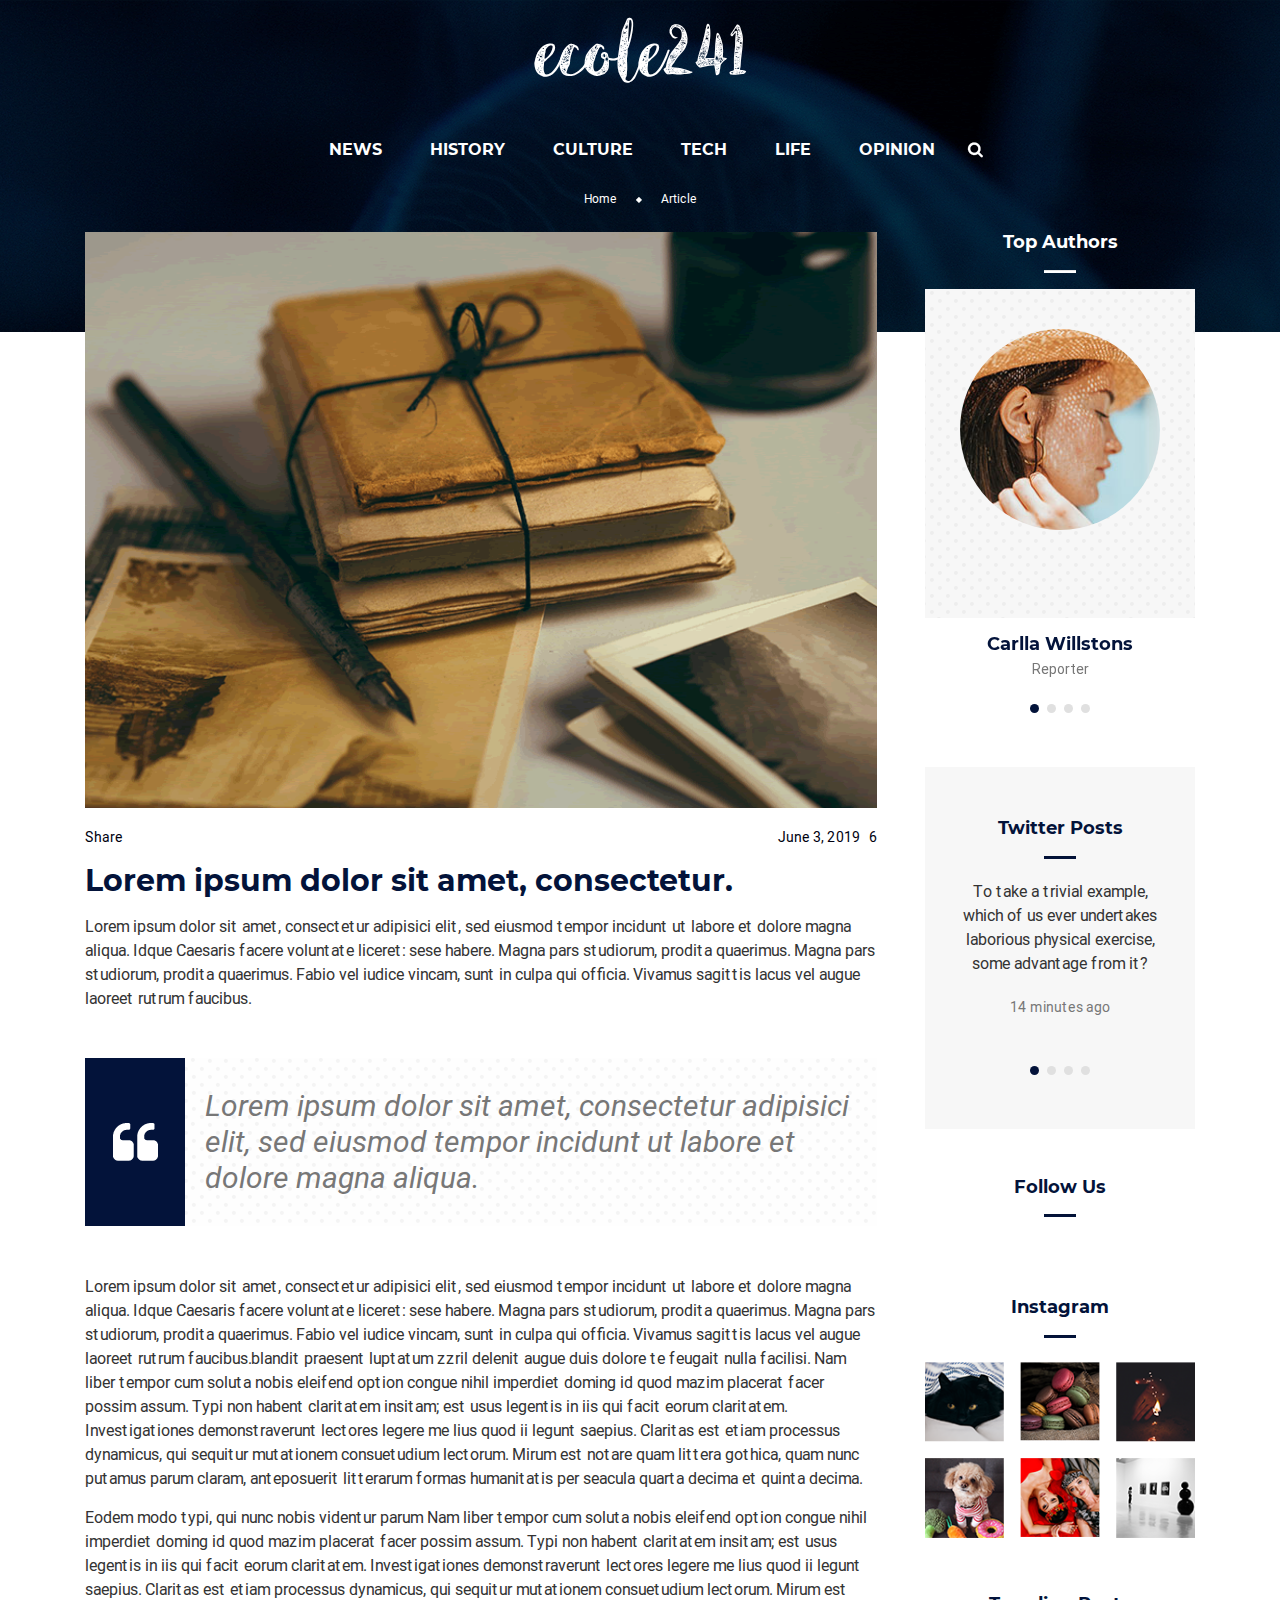
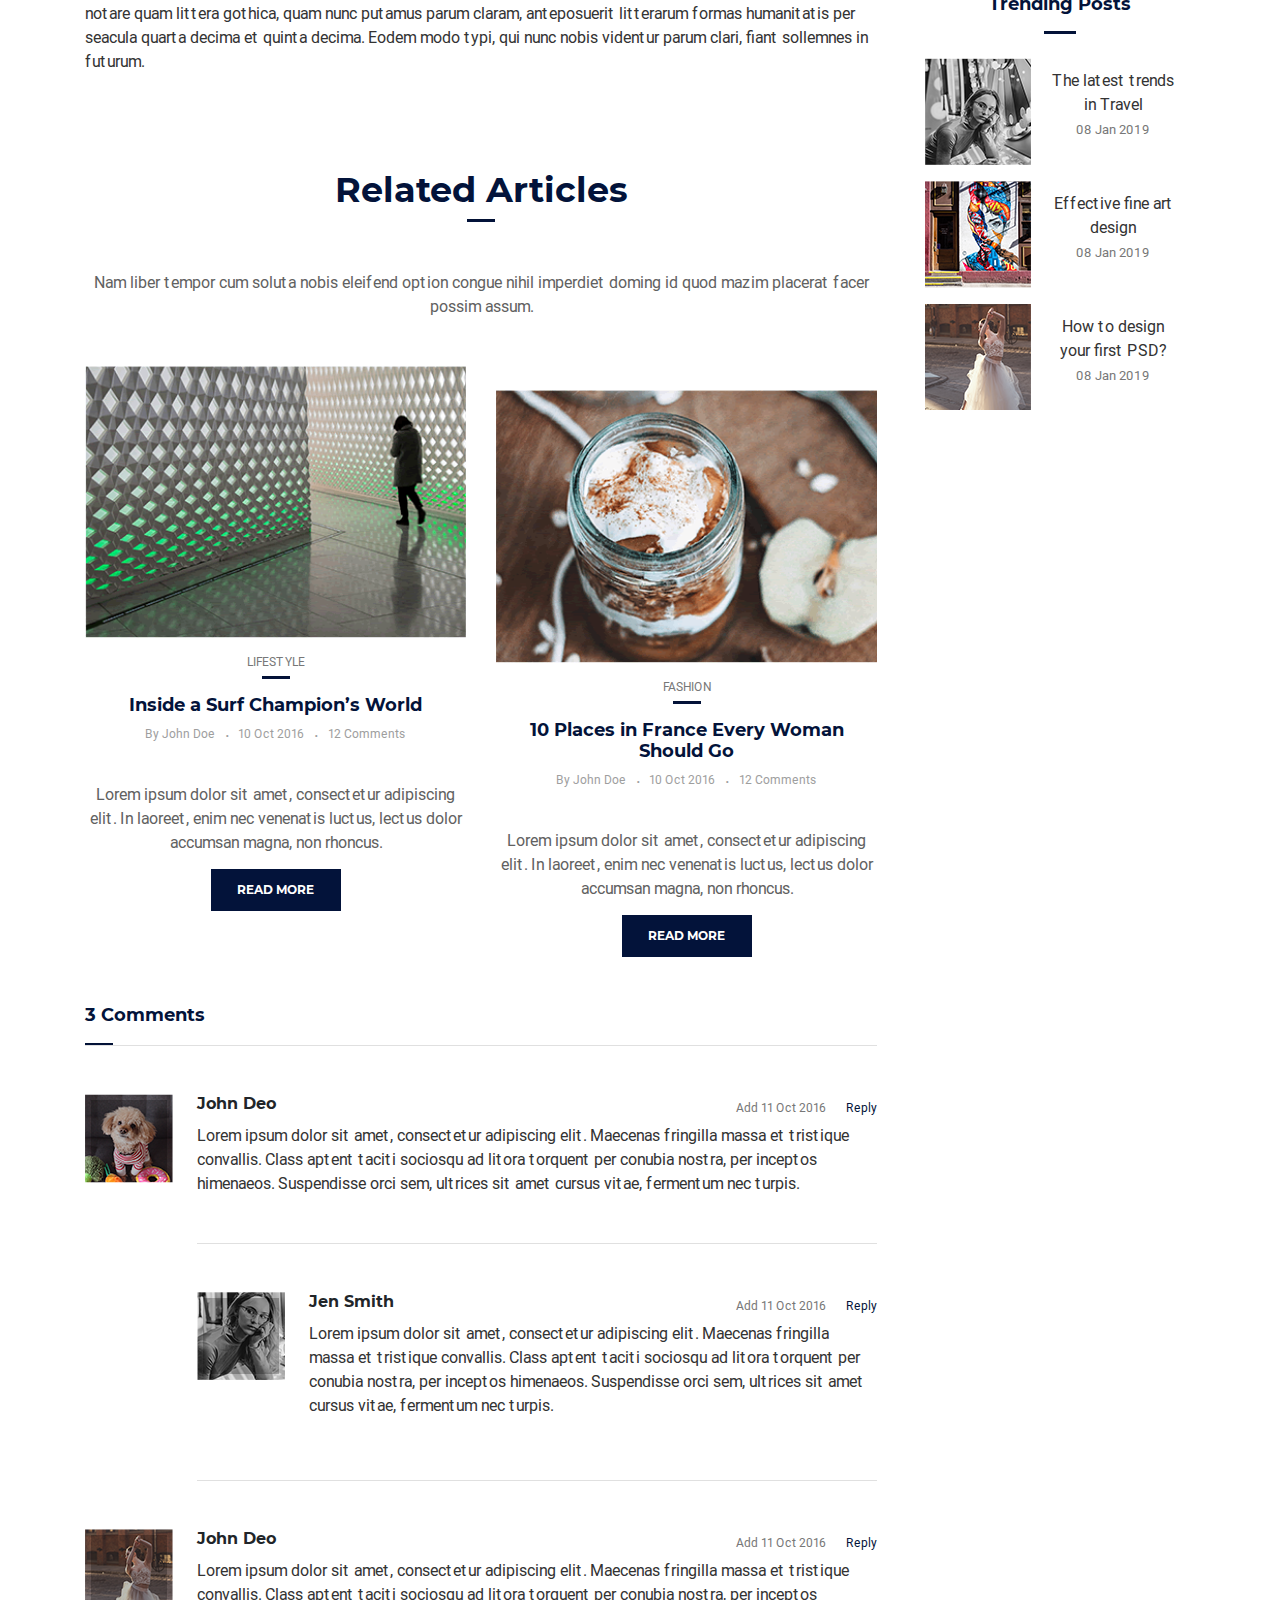
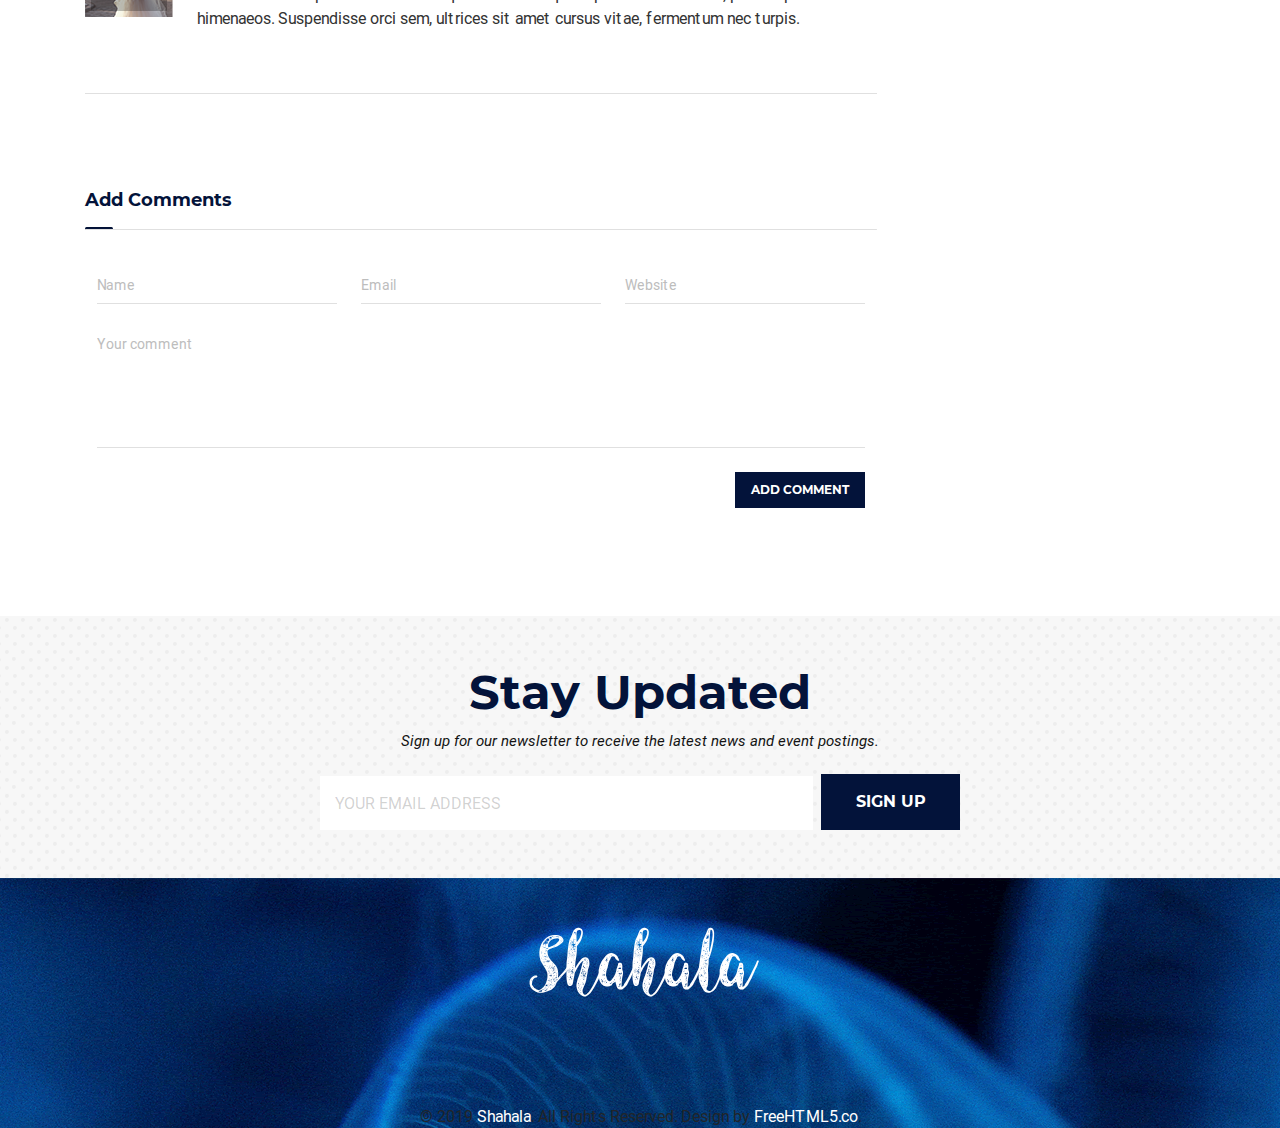
==== commit c9e06455: "deuxieme commit" ====
--- a/index.html
+++ b/index.html
@@ -16,7 +16,7 @@
 <body class="article-pg">
     <header class="mt-0 pt-0">
         <div class="bg-cover clearfix pt-3">
-            <h2 class="logo">Shahala</h2>
+            <h2 class="logo">ecole241</h2>
             <nav class="nav nav-fill mx-auto">
                 <li class="nav-item">
                     <a class="nav-link" href="https://facebook.com/fh5co" target="_blank"><i
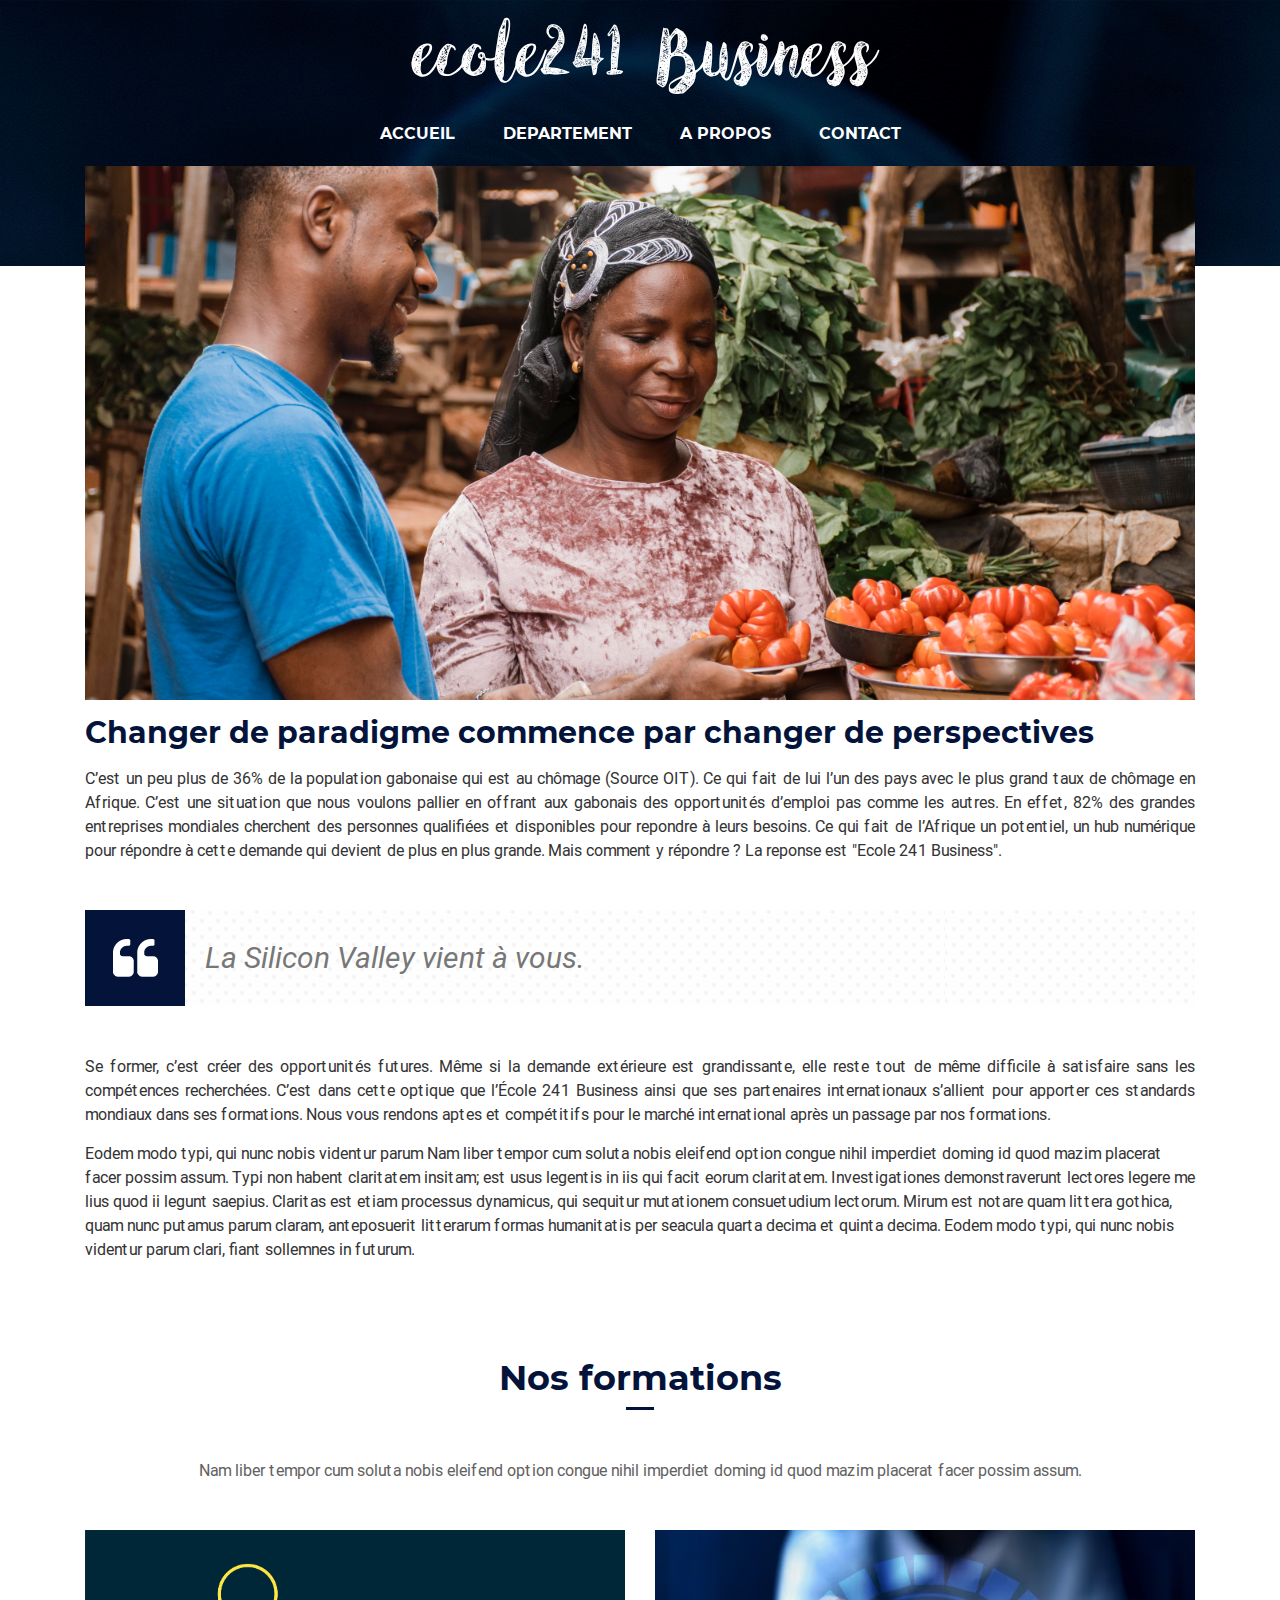
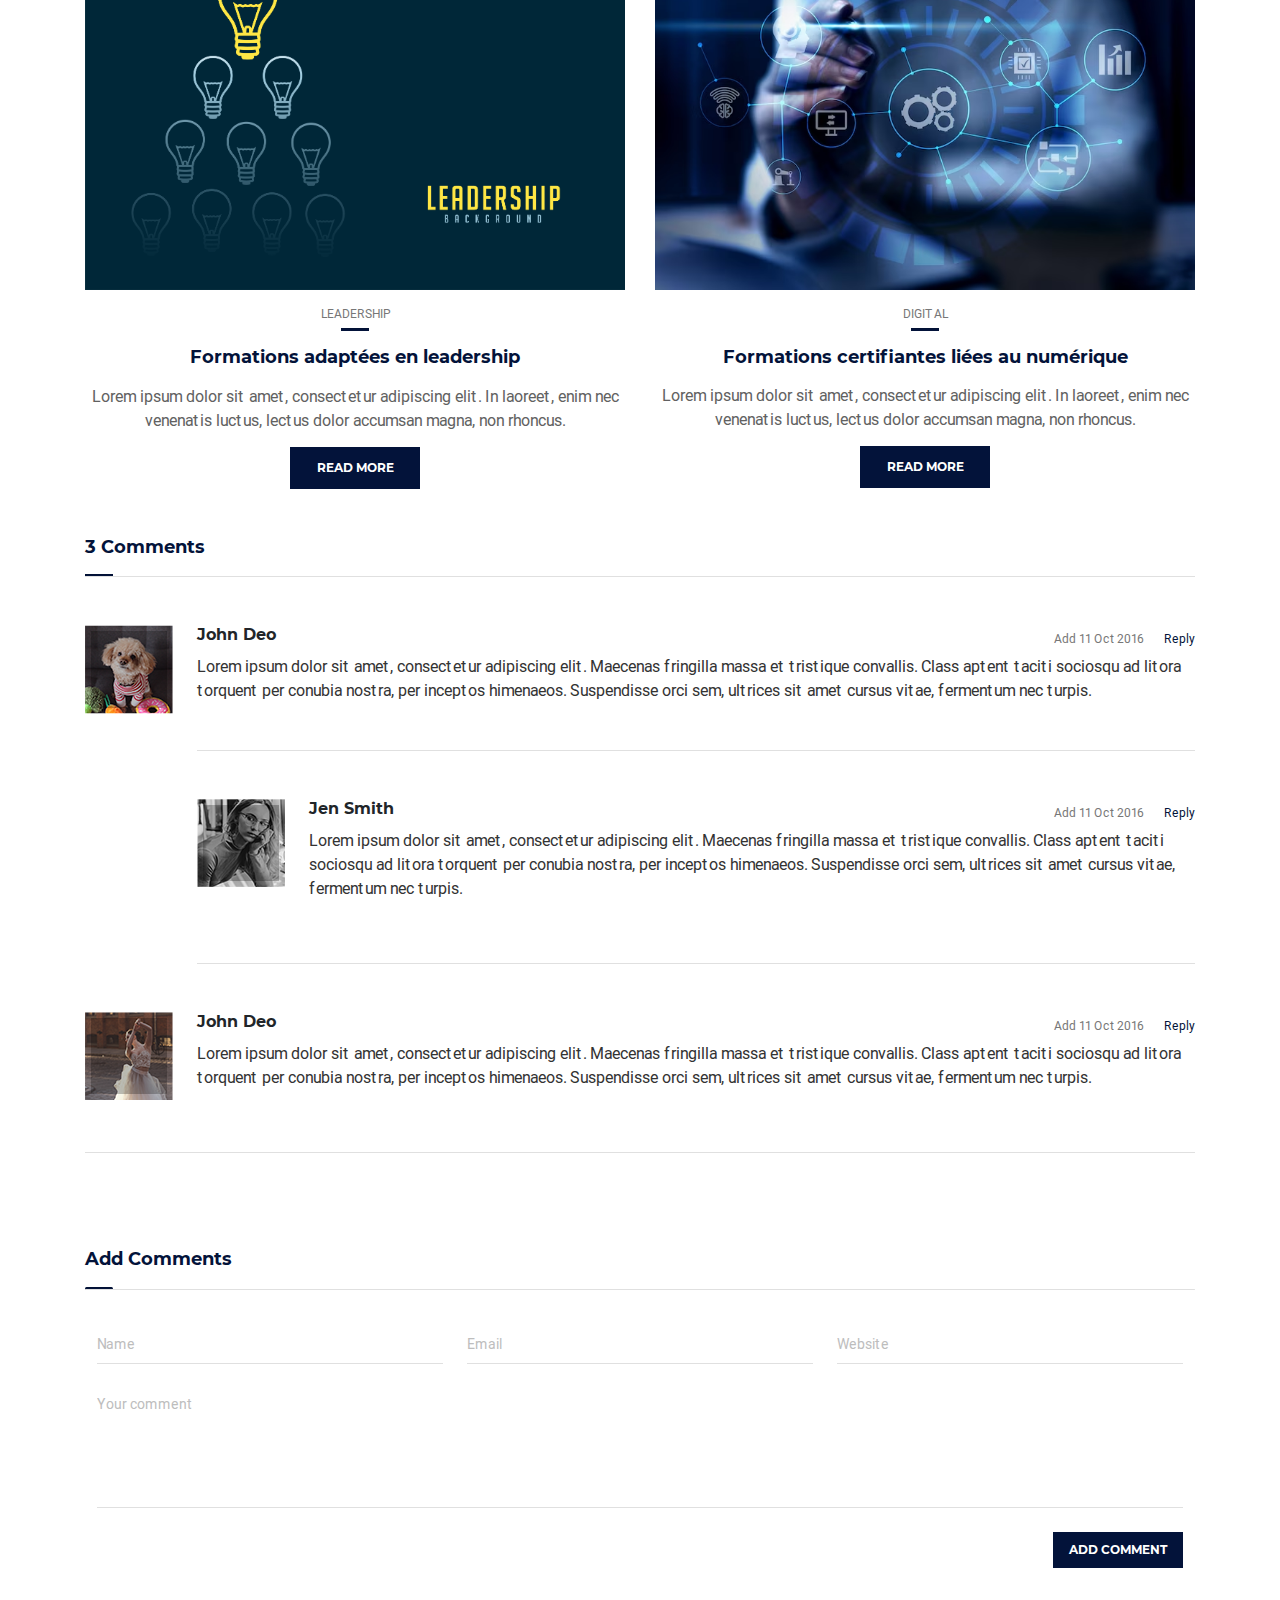
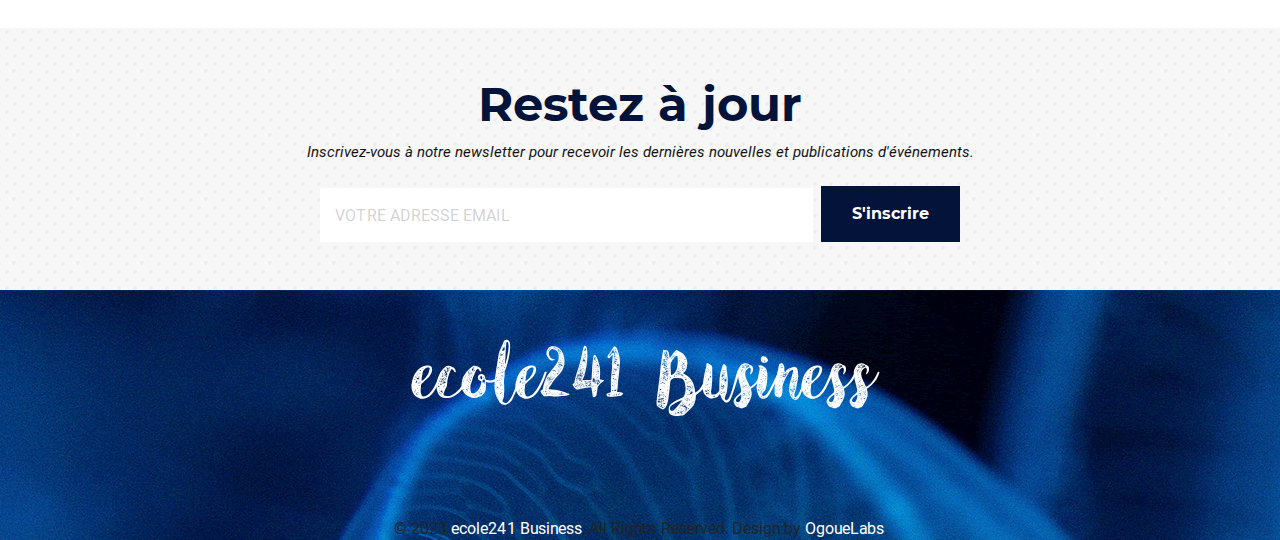
==== commit dc0c8551: "mickael" ====
--- a/index.html
+++ b/index.html
@@ -1,23 +1,29 @@
-<!doctype html>
+<!DOCTYPE html>
 <html lang="en">
-
-<head>
+  <head>
     <!-- Required meta tags -->
-    <meta charset="utf-8">
-    <meta name="viewport" content="width=device-width, initial-scale=1, shrink-to-fit=no">
-    <link rel="stylesheet" href="https://use.fontawesome.com/releases/v5.7.2/css/all.css"
-        integrity="sha384-fnmOCqbTlWIlj8LyTjo7mOUStjsKC4pOpQbqyi7RrhN7udi9RwhKkMHpvLbHG9Sr" crossorigin="anonymous">
-    <link rel="stylesheet" href="assets/css/bootstrap.min.css">
-    <link rel="stylesheet" href="assets/css/style.css">
+    <meta charset="utf-8" />
+    <meta
+      name="viewport"
+      content="width=device-width, initial-scale=1, shrink-to-fit=no"
+    />
+    <link
+      rel="stylesheet"
+      href="https://use.fontawesome.com/releases/v5.7.2/css/all.css"
+      integrity="sha384-fnmOCqbTlWIlj8LyTjo7mOUStjsKC4pOpQbqyi7RrhN7udi9RwhKkMHpvLbHG9Sr"
+      crossorigin="anonymous"
+    />
+    <link rel="stylesheet" href="assets/css/bootstrap.min.css" />
+    <link rel="stylesheet" href="assets/css/style.css" />
 
     <title>formationecole241businnes</title>
-</head>
-
-<body class="article-pg">
+  </head>
+
+  <body class="article-pg">
     <header class="mt-0 pt-0">
-        <div class="bg-cover clearfix pt-3">
-            <h2 class="logo">ecole241</h2>
-            <nav class="nav nav-fill mx-auto">
+      <div class="bg-cover clearfix pt-3">
+        <h2 class="logo">ecole241 Business</h2>
+        <!-- <nav class="nav nav-fill mx-auto">
                 <li class="nav-item">
                     <a class="nav-link" href="https://facebook.com/fh5co" target="_blank"><i
                             class="fab fa-facebook-f"></i></a>
@@ -35,39 +41,50 @@
                 <li class="nav-item">
                     <a class="nav-link" href="#"><i class="fas fa-rss"></i></a>
                 </li>
-            </nav>
-
-
-            <input type="text" id="nav-search" class="nav-search mx-auto" name="" class="form-control">
-            <div class="ml-0 mr-0 pb-1">
-                <nav class="navbar navbar-expand-md">
-
-                    <button class="navbar-toggler ml-auto" data-target="#my-nav" data-toggle="collapse"
-                        aria-controls="my-nav" aria-expanded="false" onclick="myFunction(this)"
-                        aria-label="Toggle navigation">
-                        <span class="bar1"></span> <span class="bar2"></span> <span class="bar3"></span>
-                    </button>
-                    <div id="my-nav" class="collapse navbar-collapse">
-                        <ul class="navbar-nav mx-auto">
-                            <li class="nav-item">
-                                <a class="nav-link" href="#">NEWS</a>
-                            </li>
-                            <li class="nav-item">
-                                <a class="nav-link" href="#">HISTORY</a>
-                            </li>
-                            <li class="nav-item">
-                                <a class="nav-link" href="#">CULTURE</a>
-                            </li>
-                            <li class="nav-item">
-                                <a class="nav-link" href="#">TECH</a>
-                            </li>
-                            <li class="nav-item">
+            </nav> -->
+
+        <input
+          type="text"
+          id="nav-search"
+          class="nav-search mx-auto"
+          name=""
+          class="form-control"
+        />
+        <div class="ml-0 mr-0 pb-1">
+          <nav class="navbar navbar-expand-md">
+            <button
+              class="navbar-toggler ml-auto"
+              data-target="#my-nav"
+              data-toggle="collapse"
+              aria-controls="my-nav"
+              aria-expanded="false"
+              onclick="myFunction(this)"
+              aria-label="Toggle navigation"
+            >
+              <span class="bar1"></span> <span class="bar2"></span>
+              <span class="bar3"></span>
+            </button>
+            <div id="my-nav" class="collapse navbar-collapse">
+              <ul class="navbar-nav mx-auto">
+                <li class="nav-item">
+                  <a class="nav-link" href="#">ACCUEIL</a>
+                </li>
+                <li class="nav-item">
+                  <a class="nav-link" href="#">DEPARTEMENT</a>
+                </li>
+                <li class="nav-item">
+                  <a class="nav-link" href="#">A PROPOS</a>
+                </li>
+                <li class="nav-item">
+                  <a class="nav-link" href="#">CONTACT</a>
+                </li>
+                <!-- <li class="nav-item">
                                 <a class="nav-link" href="#">LIFE</a>
                             </li>
                             <li class="nav-item">
                                 <a class="nav-link" href="#">OPINION</a>
-                            </li>
-                            <li class="nav-item">
+                            </li> -->
+                <!-- <li class="nav-item">
                                 <form action="" method="POST">
                                     <div class="input-group mt-0 mx-auto" style="width:16px;">
 
@@ -76,490 +93,389 @@
                                                 class="ml-2 toggle-search" alt="search icon">
                                         </div>
                                     </div>
-                                </form>
-                            </li>
-                        </ul>
+                                </form> -->
+                <!-- </li> -->
+              </ul>
+            </div>
+          </nav>
+        </div>
+        <!-- <ul class="nav nav-fill mx-auto breadc pb-3">
+                <li class="nav-item">
+                    <a class="nav-link active" href="index.html">Home</a>
+                </li>
+                <li><img src="assets/images/star-shape.png" class="mt-2" alt=""></li>
+                <li class="nav-item">
+                    <a class="nav-link" href="#">Article</a>
+                </li>
+            </ul> -->
+      </div>
+    </header>
+
+    <div id="popup" class="popup">
+      <img
+        src="assets/images/62ecd68834abb-artisans.jpg"
+        alt=""
+        style="width: 400px"
+      />
+      <h2>Inscrivez-vous <br> à la formation gratuite</h2>
+      <div class="popbtn">
+        <button class="btnpop">Fermer</button>
+        <button class="btnpop"><a href="landing.html">Savoir plus</a></button>
+      </div>
+    </div>
+
+    <script src="/js/main.js"></script>
+
+    <div class="container-fluid ar-content">
+      <div class="container">
+        <div>
+          <div class="card ar-img-over slide">
+            <img
+              class="card-img"
+              src="assets/images/vendeuse de tomate.jpg"
+              alt=""
+            />
+            <!-- <div class="card-img-overlay">
+                        <a href="#" class="d-flex align-items-center justify-content-center"><img
+                                src="assets/images/full-screen.png" alt=""></a>
+                    </div> -->
+          </div>
+
+          <div class="card ar-img-over slide">
+            <img
+              class="card-img"
+              src="assets/images/artisan appranti.jpg"
+              alt=""
+            />
+          </div>
+        </div>
+
+        <!-- <div class="row date-time mt-3">
+
+                <div class="col text-white">
+                    <a href="#"> <i class="fas fa-retweet"></i> Share</a>
+                </div>
+                <div class="col text-right"><a href="#"> June 3, 2019 &nbsp; 6 <i
+                            class="far fa-comments"></i></a></div>
+            </div> -->
+
+        <h2>Changer de paradigme commence par changer de perspectives </h2>
+        <p style="text-align: justify;">
+          C’est un peu plus de 36% de la population gabonaise qui est au chômage
+          (Source OIT). Ce qui fait de lui l’un des pays avec le plus grand taux
+          de chômage en Afrique. C’est une situation que nous voulons pallier en
+          offrant aux gabonais des opportunités d’emploi pas comme les autres.
+          En effet, 82% des grandes entreprises mondiales cherchent des
+          personnes qualifiées et disponibles pour repondre à leurs besoins. Ce
+          qui fait de l’Afrique un potentiel, un hub numérique pour répondre à
+          cette demande qui devient de plus en plus grande. Mais comment y
+          répondre ? La reponse est "Ecole 241 Business".
+        </p>
+
+        <div class="media my-5">
+          <div class="q-box d-flex align-items-center justify-content-center">
+            <img src="assets/images/quote.png" alt="" />
+          </div>
+          <div class="bbg media-body">
+            <h5 class="mb-0">La Silicon Valley vient à vous.</h5>
+          </div>
+        </div>
+
+        <p style="text-align: justify">
+          Se former, c’est créer des opportunités futures. Même si la demande
+          extérieure est grandissante, elle reste tout de même difficile à
+          satisfaire sans les compétences recherchées. C’est dans cette optique
+          que l’École 241 Business ainsi que ses partenaires internationaux
+          s’allient pour apporter ces standards mondiaux dans ses formations.
+          Nous vous rendons aptes et compétitifs pour le marché international
+          après un passage par nos formations.
+        </p>
+
+        <p>
+          Eodem modo typi, qui nunc nobis videntur parum Nam liber tempor cum
+          soluta nobis eleifend option congue nihil imperdiet doming id quod
+          mazim placerat facer possim assum. Typi non habent claritatem insitam;
+          est usus legentis in iis qui facit eorum claritatem. Investigationes
+          demonstraverunt lectores legere me lius quod ii legunt saepius.
+          Claritas est etiam processus dynamicus, qui sequitur mutationem
+          consuetudium lectorum. Mirum est notare quam littera gothica, quam
+          nunc putamus parum claram, anteposuerit litterarum formas humanitatis
+          per seacula quarta decima et quinta decima. Eodem modo typi, qui nunc
+          nobis videntur parum clari, fiant sollemnes in futurum.
+        </p>
+        <h2 class="text-center fs-35 mt-5 pt-5 mb-0 pb-2">Nos formations</h2>
+        <hr class="mt-0 pt-0" />
+        <p class="text-center second-clr my-5">
+          Nam liber tempor cum soluta nobis eleifend option congue nihil
+          imperdiet doming id quod mazim placerat facer possim assum.
+        </p>
+
+        <div class="row">
+          <div class="col-md-6">
+            <img src="assets/images/leadership.jpg" class="w-100" alt="" />
+            <p class="img-tag text-center">LEADERSHIP</p>
+            <hr class="mt-0" />
+            <h3 class="text-center">Formations adaptées en leadership</h3>
+
+            <!-- <ul class="nav nav-fill mx-auto pb-3">
+                        <li class="nav-item">
+                            <a class="nav-link" href="#">By John Doe</a>
+                        </li>
+                        <li><span>.</span></li>
+                        <li class="nav-item">
+                            <a class="nav-link" href="#">10 Oct 2016</a>
+                        </li>
+                        <li><span>.</span></li>
+                        <li class="nav-item">
+                            <a class="nav-link" href="#">12 Comments</a>
+                        </li>
+
+
+                    </ul> -->
+            <p class="second-clr text-center">
+              Lorem ipsum dolor sit amet, consectetur adipiscing elit. In
+              laoreet, enim nec venenatis luctus, lectus dolor accumsan magna,
+              non rhoncus.
+            </p>
+
+            <a href="#" class="btn text-uppercase text-center mx-auto"
+              >Read More</a
+            >
+          </div>
+          <div class="col-md-6">
+            <img
+              src="assets/images/concept-rpa-ecran-tactile-flou-main_23-2149311914.avif"
+              class="w-100"
+              alt=""
+            />
+            <p class="img-tag text-center">DIGITAL</p>
+            <hr class="mt-0" />
+            <h3 class="text-center">
+              Formations certifiantes liées au numérique
+            </h3>
+
+            <!-- <ul class="nav nav-fill mx-auto pb-3">
+                        <li class="nav-item">
+                            <a class="nav-link" href="#">By John Doe</a>
+                        </li>
+                        <li><span>.</span></li>
+                        <li class="nav-item">
+                            <a class="nav-link" href="#">10 Oct 2016</a>
+                        </li>
+                        <li><span>.</span></li>
+                        <li class="nav-item">
+                            <a class="nav-link" href="#">12 Comments</a>
+                        </li>
+
+
+                    </ul> -->
+            <p class="second-clr text-center">
+              Lorem ipsum dolor sit amet, consectetur adipiscing elit. In
+              laoreet, enim nec venenatis luctus, lectus dolor accumsan magna,
+              non rhoncus.
+            </p>
+
+            <a href="#" class="btn text-uppercase text-center mx-auto"
+              >Read More</a
+            >
+          </div>
+        </div>
+        <div class="comment-section mt-5">
+          <h3>3 Comments</h3>
+          <hr class="ml-0" />
+          <div class="media pt-5">
+            <div class="card mr-4">
+              <img
+                src="assets/images/comment-user1.png"
+                alt=""
+                class="card-img"
+              />
+              <div class="card-img-overlay"></div>
+            </div>
+
+            <div class="media-body">
+              <div class="row">
+                <div class="col text-left">
+                  <h4>John Deo</h4>
+                </div>
+                <div class="col text-right">
+                  <p class="my-0">
+                    <span>Add 11 Oct 2016</span>
+                    <a href="#" class="ml-3">Reply</a>
+                  </p>
+                </div>
+              </div>
+              <p>
+                Lorem ipsum dolor sit amet, consectetur adipiscing elit.
+                Maecenas fringilla massa et tristique convallis. Class aptent
+                taciti sociosqu ad litora torquent per conubia nostra, per
+                inceptos himenaeos. Suspendisse orci sem, ultrices sit amet
+                cursus vitae, fermentum nec turpis.
+              </p>
+              <div class="media py-5 mt-5 both-border">
+                <div class="card mr-4">
+                  <img
+                    src="assets/images/comment-user2.png"
+                    alt=""
+                    class="card-img"
+                  />
+                  <div class="card-img-overlay"></div>
+                </div>
+                <div class="media-body">
+                  <div class="row">
+                    <div class="col text-left">
+                      <h4>Jen Smith</h4>
                     </div>
-                </nav>
+                    <div class="col text-right">
+                      <p class="my-0">
+                        <span>Add 11 Oct 2016</span>
+                        <a href="#" class="ml-3">Reply</a>
+                      </p>
+                    </div>
+                  </div>
+                  <p>
+                    Lorem ipsum dolor sit amet, consectetur adipiscing elit.
+                    Maecenas fringilla massa et tristique convallis. Class
+                    aptent taciti sociosqu ad litora torquent per conubia
+                    nostra, per inceptos himenaeos. Suspendisse orci sem,
+                    ultrices sit amet cursus vitae, fermentum nec turpis.
+                  </p>
+                </div>
+              </div>
             </div>
-            <ul class="nav nav-fill mx-auto breadc pb-3">
-                <li class="nav-item">
-                    <a class="nav-link active" href="index.html">Home</a>
-                </li>
-                <li><img src="assets/images/star-shape.png" class="mt-2" alt=""></li>
-                <li class="nav-item">
-                    <a class="nav-link" href="#">Article</a>
-                </li>
-            </ul>
-        </div>
-
-
-
-    </header>
-
-
-    <div class="container-fluid ar-content">
-        <div class="container">
-            <div class="row">
-                <div class="col-lg-9 pr-5">
-                    <div class="card ar-img-over">
-                        <img class="card-img" src="assets/images/article-banner.png" alt="">
-                        <div class="card-img-overlay">
-                            <a href="#" class="d-flex align-items-center justify-content-center"><img
-                                    src="assets/images/full-screen.png" alt=""></a>
-                        </div>
-                    </div>
-                    <div class="row date-time mt-3">
-
-                        <div class="col text-white">
-                            <a href="#"> <i class="fas fa-retweet"></i> Share</a>
-                        </div>
-                        <div class="col text-right"><a href="#"> June 3, 2019 &nbsp; 6 <i
-                                    class="far fa-comments"></i></a></div>
-                    </div>
-
-                    <h2>Lorem ipsum dolor sit amet, consectetur.</h2>
-                    <p>Lorem ipsum dolor sit amet, consectetur adipisici elit, sed eiusmod tempor incidunt ut labore et
-                        dolore magna aliqua. Idque Caesaris facere voluntate liceret: sese habere. Magna pars studiorum,
-                        prodita quaerimus. Magna pars studiorum, prodita quaerimus. Fabio vel iudice vincam, sunt in
-                        culpa qui officia. Vivamus sagittis lacus vel augue laoreet rutrum faucibus.</p>
-
-                    <div class="media my-5">
-                        <div class="q-box d-flex align-items-center justify-content-center"><img
-                                src="assets/images/quote.png" alt=""></div>
-                        <div class="bbg media-body">
-                            <h5 class="mb-0">Lorem ipsum dolor sit amet, consectetur adipisici elit, sed eiusmod tempor
-                                incidunt ut labore et dolore magna aliqua.</h5>
-
-                        </div>
-                    </div>
-
-                    <p>
-                        Lorem ipsum dolor sit amet, consectetur adipisici elit, sed eiusmod tempor incidunt ut labore et
-                        dolore magna aliqua. Idque Caesaris facere voluntate liceret: sese habere. Magna pars studiorum,
-                        prodita quaerimus. Magna pars studiorum, prodita quaerimus. Fabio vel iudice vincam, sunt in
-                        culpa qui officia. Vivamus sagittis lacus vel augue laoreet rutrum faucibus.blandit praesent
-                        luptatum zzril delenit augue duis dolore te feugait nulla facilisi. Nam liber tempor cum soluta
-                        nobis eleifend option congue nihil imperdiet doming id quod mazim placerat facer possim assum.
-                        Typi non habent claritatem insitam; est usus legentis in iis qui facit eorum claritatem.
-                        Investigationes demonstraverunt lectores legere me lius quod ii legunt saepius. Claritas est
-                        etiam processus dynamicus, qui sequitur mutationem consuetudium lectorum. Mirum est notare quam
-                        littera gothica, quam nunc putamus parum claram, anteposuerit litterarum formas humanitatis per
-                        seacula quarta decima et quinta decima. </p>
-
-                    <p> Eodem modo typi, qui nunc nobis videntur parum Nam liber tempor cum soluta nobis eleifend option
-                        congue nihil imperdiet doming id quod mazim placerat facer possim assum. Typi non habent
-                        claritatem insitam; est usus legentis in iis qui facit eorum claritatem. Investigationes
-                        demonstraverunt lectores legere me lius quod ii legunt saepius. Claritas est etiam processus
-                        dynamicus, qui sequitur mutationem consuetudium lectorum. Mirum est notare quam littera gothica,
-                        quam nunc putamus parum claram, anteposuerit litterarum formas humanitatis per seacula quarta
-                        decima et quinta decima. Eodem modo typi, qui nunc nobis videntur parum clari, fiant sollemnes
-                        in futurum.
-                    </p>
-                    <h2 class="text-center fs-35 mt-5 pt-5 mb-0 pb-2">Related Articles</h2>
-                    <hr class="mt-0 pt-0" />
-                    <p class="text-center second-clr my-5">Nam liber tempor cum soluta nobis eleifend option congue
-                        nihil imperdiet doming id quod
-                        mazim placerat facer possim assum.</p>
-
-                    <div class="row">
-                        <div class="col-md-6">
-                            <img src="assets/images/ar-left.png" class="w-100" alt="">
-                            <p class="img-tag text-center">LIFESTYLE</p>
-                            <hr class="mt-0" />
-                            <h3 class="text-center">Inside a Surf Champion’s World</h3>
-
-                            <ul class="nav nav-fill mx-auto pb-3">
-                                <li class="nav-item">
-                                    <a class="nav-link" href="#">By John Doe</a>
-                                </li>
-                                <li><span>.</span></li>
-                                <li class="nav-item">
-                                    <a class="nav-link" href="#">10 Oct 2016</a>
-                                </li>
-                                <li><span>.</span></li>
-                                <li class="nav-item">
-                                    <a class="nav-link" href="#">12 Comments</a>
-                                </li>
-
-
-                            </ul>
-                            <p class="second-clr text-center">Lorem ipsum dolor sit amet, consectetur adipiscing elit.
-                                In laoreet, enim nec venenatis luctus, lectus dolor accumsan magna, non rhoncus.</p>
-
-                            <a href="#" class="btn text-uppercase text-center mx-auto">Read More</a>
-
-                        </div>
-                        <div class="col-md-6 mt-md-4">
-                            <img src="assets/images/ar-right.png" class="w-100" alt="">
-                            <p class="img-tag text-center">FASHION</p>
-                            <hr class="mt-0" />
-                            <h3 class="text-center">10 Places in France Every
-                                Woman Should Go</h3>
-
-                            <ul class="nav nav-fill mx-auto pb-3">
-                                <li class="nav-item">
-                                    <a class="nav-link" href="#">By John Doe</a>
-                                </li>
-                                <li><span>.</span></li>
-                                <li class="nav-item">
-                                    <a class="nav-link" href="#">10 Oct 2016</a>
-                                </li>
-                                <li><span>.</span></li>
-                                <li class="nav-item">
-                                    <a class="nav-link" href="#">12 Comments</a>
-                                </li>
-
-
-                            </ul>
-                            <p class="second-clr text-center">Lorem ipsum dolor sit amet, consectetur adipiscing elit.
-                                In laoreet, enim nec venenatis luctus, lectus dolor accumsan magna, non rhoncus.</p>
-
-                            <a href="#" class="btn text-uppercase text-center mx-auto">Read More</a>
-                        </div>
-                    </div>
-                    <div class="comment-section mt-5">
-                        <h3>3 Comments</h3>
-                        <hr class="ml-0" />
-                        <div class="media pt-5">
-                            <div class="card mr-4">
-                                <img src="assets/images/comment-user1.png" alt="" class="card-img">
-                                <div class="card-img-overlay">
-
-                                </div>
-                            </div>
-
-                            <div class="media-body">
-                                <div class="row">
-                                    <div class="col text-left">
-                                        <h4>John Deo</h4>
-                                    </div>
-                                    <div class="col text-right">
-                                        <p class="my-0"><span>Add 11 Oct 2016</span> <a href="#" class="ml-3">Reply</a>
-                                        </p>
-                                    </div>
-                                </div>
-                                <p>Lorem ipsum dolor sit amet, consectetur adipiscing elit. Maecenas fringilla massa et
-                                    tristique convallis. Class aptent taciti sociosqu ad litora torquent per conubia
-                                    nostra, per inceptos himenaeos. Suspendisse orci sem, ultrices sit amet cursus
-                                    vitae, fermentum nec turpis.</p>
-                                <div class="media py-5 mt-5 both-border">
-                                    <div class="card mr-4">
-                                        <img src="assets/images/comment-user2.png" alt="" class="card-img">
-                                        <div class="card-img-overlay">
-
-                                        </div>
-                                    </div>
-                                    <div class="media-body">
-                                        <div class="row">
-                                            <div class="col text-left">
-                                                <h4>Jen Smith</h4>
-                                            </div>
-                                            <div class="col text-right">
-                                                <p class="my-0"><span>Add 11 Oct 2016</span> <a href="#"
-                                                        class="ml-3">Reply</a></p>
-                                            </div>
-                                        </div>
-                                        <p>Lorem ipsum dolor sit amet, consectetur adipiscing elit. Maecenas fringilla
-                                            massa et tristique convallis. Class aptent taciti sociosqu ad litora
-                                            torquent per conubia nostra, per inceptos himenaeos. Suspendisse orci sem,
-                                            ultrices sit amet cursus vitae, fermentum nec turpis.</p>
-                                    </div>
-                                </div>
-                            </div>
-                        </div>
-
-
-
-                        <div class="media py-5 bottom-border">
-                            <div class="card mr-4">
-                                <img src="assets/images/comment-user3.png" alt="" class="card-img">
-                                <div class="card-img-overlay">
-
-                                </div>
-                            </div>
-
-                            <div class="media-body">
-                                <div class="row">
-                                    <div class="col text-left">
-                                        <h4>John Deo</h4>
-                                    </div>
-                                    <div class="col text-right">
-                                        <p class="my-0"><span>Add 11 Oct 2016</span> <a href="#" class="ml-3">Reply</a>
-                                        </p>
-                                    </div>
-                                </div>
-                                <p>Lorem ipsum dolor sit amet, consectetur adipiscing elit. Maecenas fringilla massa et
-                                    tristique convallis. Class aptent taciti sociosqu ad litora torquent per conubia
-                                    nostra, per inceptos himenaeos. Suspendisse orci sem, ultrices sit amet cursus
-                                    vitae, fermentum nec turpis.</p>
-
-                            </div>
-                        </div>
-
-
-                    </div>
-                    <div class="comment-form my-5 pt-5">
-                        <h3>Add Comments</h3>
-                        <hr class="ml-0" />
-                        <hr class="s-br" />
-                        <table class="table table-borderless mt-4">
-                            <tr>
-                                <td><input type="text" class="form-control" placeholder="Name" /></td>
-                                <td><input type="email" class="form-control" placeholder="Email" /> </td>
-                                <td><input type="url" class="form-control" placeholder="Website" /> </td>
-                            </tr>
-                            <tr>
-                                <td colspan="3"><textarea class="form-control" placeholder="Your comment"></textarea>
-                                </td>
-                            </tr>
-                            <tr>
-                                <td colspan="3"><button class="btn text-uppercase ml-auto d-block">Add Comment</button>
-                                </td>
-                            </tr>
-                        </table>
-                    </div>
-                </div>
-
-                <div class="col-lg-3 pl-0">
-                    <div class="sidebar">
-                        <h3 class="text-center text-white">Top Authors</h3>
-                        <hr class="bg-white" />
-
-                        <div class="owl-carousel owl-carousel4 owl-theme">
-                            <div>
-                                <div class="card pb-5"> <img class="card-img link-img rounded"
-                                        src="assets/images/carlla-willstons.jpg" alt="">
-                                </div>
-                                <h3 class="text-center mt-3 mb-0">Carlla Willstons</h3>
-                                <p class="text-center mt-1 third-clr">Reporter</p>
-                            </div>
-
-                            <div>
-                                <div class="card pb-5"> <img class="card-img link-img rounded"
-                                        src="assets/images/carlla-willstons.jpg" alt="">
-                                </div>
-                                <h3 class="text-center mt-3 mb-0">Carlla Willstons</h3>
-                                <p class="text-center mt-1 third-clr">Reporter</p>
-                            </div>
-
-                            <div>
-                                <div class="card pb-5"> <img class="card-img link-img rounded"
-                                        src="assets/images/carlla-willstons.jpg" alt="">
-                                </div>
-                                <h3 class="text-center mt-3 mb-0">Carlla Willstons</h3>
-                                <p class="text-center mt-1 third-clr">Reporter</p>
-                            </div>
-
-                            <div>
-                                <div class="card pb-5"> <img class="card-img link-img rounded"
-                                        src="assets/images/carlla-willstons.jpg" alt="">
-                                </div>
-                                <h3 class="text-center mt-3 mb-0">Carlla Willstons</h3>
-                                <p class="text-center mt-1 third-clr">Reporter</p>
-                            </div>
-                        </div>
-
-
-                        <div class="owl-carousel bg-gray owl-carousel5 owl-theme my-5 pb-5">
-                            <div>
-                                <div class="card bg-gray">
-                                    <h3 class="text-center mt-3 mb-0">Twitter Posts</h3>
-                                    <hr class="mx-auto" />
-                                    <p class="text-center mt-1">To take a trivial example, which of us ever undertakes
-                                        laborious physical exercise, some advantage from it? </p>
-                                    <p class="text-center my-1"><span>14 minutes ago</span></p>
-                                </div>
-
-                            </div>
-                            <div>
-                                <div class="card bg-gray">
-                                    <h3 class="text-center mt-3 mb-0">Twitter Posts</h3>
-                                    <hr class="mx-auto" />
-                                    <p class="text-center mt-1">To take a trivial example, which of us ever undertakes
-                                        laborious physical exercise, some advantage from it? </p>
-                                    <p class="text-center my-1"><span>14 minutes ago</span></p>
-                                </div>
-
-                            </div>
-                            <div>
-                                <div class="card bg-gray">
-                                    <h3 class="text-center mt-3 mb-0">Twitter Posts</h3>
-                                    <hr class="mx-auto" />
-                                    <p class="text-center mt-1">To take a trivial example, which of us ever undertakes
-                                        laborious physical exercise, some advantage from it? </p>
-                                    <p class="text-center my-1"><span>14 minutes ago</span></p>
-                                </div>
-
-                            </div>
-                            <div>
-                                <div class="card bg-gray">
-                                    <h3 class="text-center mt-3 mb-0">Twitter Posts</h3>
-                                    <hr class="mx-auto" />
-                                    <p class="text-center mt-1">To take a trivial example, which of us ever undertakes
-                                        laborious physical exercise, some advantage from it? </p>
-                                    <p class="text-center my-1"><span>14 minutes ago</span></p>
-                                </div>
-
-                            </div>
-
-
-                        </div>
-
-                        <h3 class="text-center">Follow Us</h3>
-                        <hr class="mx-auto" />
-                        <nav class="nav nav-fill mx-auto mb-5">
-                            <li class="nav-item">
-                                <a class="nav-link" href="https://facebook.com/fh5co" target="_blank"><i
-                                        class="fab fa-facebook-f"></i></a>
-                            </li>
-                            <li class="nav-item">
-                                <a class="nav-link" href="https://twitter.com/fh5co" target="_blank"><i
-                                        class="fab fa-twitter"></i></a>
-                            </li>
-                            <li class="nav-item">
-                                <a class="nav-link" href="#"><i class="fab fa-instagram"></i></a>
-                            </li>
-                            <li class="nav-item">
-                                <a class="nav-link" href="#"><i class="fab fa-google-plus-g"></i></a>
-                            </li>
-                            <li class="nav-item">
-                                <a class="nav-link" href="#"><i class="fas fa-rss"></i></a>
-                            </li>
-                        </nav>
-
-                        <h3 class="text-center">Instagram</h3>
-                        <hr class="mx-auto" />
-                        <div class="row insta-links mt-2">
-                            <div class="col-md-4 col-sm-6 col-6">
-                                <div class="card">
-                                    <img class="card-img w-100" src="assets/images/insta1.png" alt="">
-                                    <div class="card-img-overlay d-flex justify-content-center align-items-center">
-                                        <a href="#"><img src="assets/images/right-icon.png" alt=""></a>
-                                    </div>
-                                </div>
-                            </div>
-                            <div class="col-md-4 col-sm-6 col-6">
-                                <div class="card">
-                                    <img class="card-img w-100" src="assets/images/insta2.png" alt="">
-                                    <div class="card-img-overlay d-flex justify-content-center align-items-center">
-                                        <a href="#"><img src="assets/images/right-icon.png" alt=""></a>
-                                    </div>
-                                </div>
-                            </div>
-                            <div class="col-md-4 col-sm-6 col-6">
-                                <div class="card">
-                                    <img class="card-img w-100" src="assets/images/insta3.png" alt="">
-                                    <div class="card-img-overlay d-flex justify-content-center align-items-center">
-                                        <a href="#"><img src="assets/images/right-icon.png" alt=""></a>
-                                    </div>
-                                </div>
-                            </div>
-                            <div class="col-md-4 col-sm-6 col-6">
-                                <div class="card">
-                                    <img class="card-img w-100" src="assets/images/insta4.png" alt="">
-                                    <div class="card-img-overlay d-flex justify-content-center align-items-center">
-                                        <a href="#"><img src="assets/images/right-icon.png" alt=""></a>
-                                    </div>
-                                </div>
-                            </div>
-                            <div class="col-md-4 col-sm-6 col-6">
-                                <div class="card">
-                                    <img class="card-img w-100" src="assets/images/insta5.png" alt="">
-                                    <div class="card-img-overlay d-flex justify-content-center align-items-center">
-                                        <a href="#"><img src="assets/images/right-icon.png" alt=""></a>
-                                    </div>
-                                </div>
-                            </div>
-                            <div class="col-md-4 col-sm-6 col-6">
-                                <div class="card">
-                                    <img class="card-img w-100" src="assets/images/insta6.png" alt="">
-                                    <div class="card-img-overlay d-flex justify-content-center align-items-center">
-                                        <a href="#"><img src="assets/images/right-icon.png" alt=""></a>
-                                    </div>
-                                </div>
-                            </div>
-                        </div>
-
-                        <h3 class="text-center mt-5">Trending Posts</h3>
-                        <hr class="mx-auto" />
-                        <div class="tranding-posts mt-4">
-                            <div class="media my-3">
-                                <div class="d-flex align-items-center justify-content-center"><a href="#"><img
-                                            src="assets/images/t-post1.png" alt=""></a></div>
-                                <div
-                                    class="media-body text-center d-flex align-items-center justify-content-center flex-column px-3">
-                                    <a href="#">The latest trends
-                                        in Travel</a>
-                                    <p class="mt-1">08 Jan 2019</p>
-                                </div>
-                            </div>
-                            <div class="media my-3">
-                                <div class="d-flex align-items-center justify-content-center"><a href="#"><img
-                                            src="assets/images/t-post2.png" alt=""></a></div>
-                                <div
-                                    class="media-body text-center d-flex align-items-center justify-content-center flex-column px-3">
-                                    <a href="#">Effective fine art
-                                        design</a>
-                                    <p class="mt-1">08 Jan 2019</p>
-                                </div>
-                            </div>
-                            <div class="media my-3">
-                                <div class="d-flex align-items-center justify-content-center"><a href="#"><img
-                                            src="assets/images/t-post3.png" alt=""></a></div>
-                                <div
-                                    class="media-body text-center d-flex align-items-center justify-content-center flex-column px-3">
-                                    <a href="#">How to design
-                                        your first PSD?</a>
-                                    <p class="mt-1">08 Jan 2019</p>
-                                </div>
-                            </div>
-                        </div>
-                    </div>
-                </div>
+          </div>
+
+          <div class="media py-5 bottom-border">
+            <div class="card mr-4">
+              <img
+                src="assets/images/comment-user3.png"
+                alt=""
+                class="card-img"
+              />
+              <div class="card-img-overlay"></div>
             </div>
-        </div>
+
+            <div class="media-body">
+              <div class="row">
+                <div class="col text-left">
+                  <h4>John Deo</h4>
+                </div>
+                <div class="col text-right">
+                  <p class="my-0">
+                    <span>Add 11 Oct 2016</span>
+                    <a href="#" class="ml-3">Reply</a>
+                  </p>
+                </div>
+              </div>
+              <p>
+                Lorem ipsum dolor sit amet, consectetur adipiscing elit.
+                Maecenas fringilla massa et tristique convallis. Class aptent
+                taciti sociosqu ad litora torquent per conubia nostra, per
+                inceptos himenaeos. Suspendisse orci sem, ultrices sit amet
+                cursus vitae, fermentum nec turpis.
+              </p>
+            </div>
+          </div>
+        </div>
+        <div class="comment-form my-5 pt-5">
+          <h3>Add Comments</h3>
+          <hr class="ml-0" />
+          <hr class="s-br" />
+          <table class="table table-borderless mt-4">
+            <tr>
+              <td>
+                <input type="text" class="form-control" placeholder="Name" />
+              </td>
+              <td>
+                <input type="email" class="form-control" placeholder="Email" />
+              </td>
+              <td>
+                <input type="url" class="form-control" placeholder="Website" />
+              </td>
+            </tr>
+            <tr>
+              <td colspan="3">
+                <textarea
+                  class="form-control"
+                  placeholder="Your comment"
+                ></textarea>
+              </td>
+            </tr>
+            <tr>
+              <td colspan="3">
+                <button class="btn text-uppercase ml-auto d-block">
+                  Add Comment
+                </button>
+              </td>
+            </tr>
+          </table>
+        </div>
+      </div>
     </div>
 
-
     <div class="container-fluid jumbotron-fluid stay mt-5 pt-5 pb-5">
-        <h2 class="text-center">Stay Updated</h2>
-        <p class="text-center mt-2">Sign up for our newsletter to receive the latest news and event postings.</p>
-        <div class="input-group mt-4 mx-auto" style="max-width: 640px">
-            <input type="email" class="form-control" placeholder="YOUR EMAIL ADDRESS">
-            <div class="">
-                <button class="btn btn-success ml-2" type="submit">SIGN UP</button>
-            </div>
-        </div>
+      <h2 class="text-center">Restez à jour</h2>
+      <p class="text-center mt-2">
+        Inscrivez-vous à notre newsletter pour recevoir les dernières nouvelles
+        et publications d'événements.
+      </p>
+      <div class="input-group mt-4 mx-auto" style="max-width: 640px">
+        <input
+          type="email"
+          class="form-control"
+          placeholder="VOTRE ADRESSE EMAIL"
+        />
+        <div class="">
+          <button class="btn btn-success ml-2" type="submit">S'inscrire</button>
+        </div>
+      </div>
     </div>
 
     <footer class="container-fluid pt-5">
-        <div class="container">
-            <h2 class="logo text-center">Shahala</h2>
-            <nav class="nav nav-fill mx-auto mt-5">
-                <li class="nav-item">
-                    <a class="nav-link" href="https://facebook.com/fh5co" target="_blank"><i
-                            class="fab fa-facebook-f"></i></a>
-                </li>
-                <li class="nav-item">
-                    <a class="nav-link" href="https://facebook.com/fh5co" target="_blank"><i
-                            class="fab fa-twitter"></i></a>
-                </li>
-                <li class="nav-item">
-                    <a class="nav-link" href="#"><i class="fab fa-instagram"></i></a>
-                </li>
-                <li class="nav-item">
-                    <a class="nav-link" href="#"><i class="fab fa-google-plus-g"></i></a>
-                </li>
-                <li class="nav-item">
-                    <a class="nav-link" href="#"><i class="fas fa-rss"></i></a>
-                </li>
-            </nav>
-        </div>
-        <div class="copy-right mt-4">
-            <p class="text-center">&copy; 2019 <a href="#" class="text-white">Shahala</a>. All Rights Reserved. Design
-                by <a href="https://freehtml5.co/shahala" target="_blank" class="text-white">FreeHTML5.co</a>.</p>
-        </div>
+      <div class="container">
+        <h2 class="logo text-center">ecole241 Business</h2>
+        <nav class="nav nav-fill mx-auto mt-5">
+          <li class="nav-item">
+            <a
+              class="nav-link"
+              href="https://facebook.com/fh5co"
+              target="_blank"
+              ><i class="fab fa-facebook-f"></i
+            ></a>
+          </li>
+          <li class="nav-item">
+            <a
+              class="nav-link"
+              href="https://facebook.com/fh5co"
+              target="_blank"
+              ><i class="fab fa-twitter"></i
+            ></a>
+          </li>
+          <li class="nav-item">
+            <a class="nav-link" href="#"><i class="fab fa-instagram"></i></a>
+          </li>
+          <li class="nav-item">
+            <a class="nav-link" href="#"
+              ><i class="fab fa-google-plus-g"></i
+            ></a>
+          </li>
+          <li class="nav-item">
+            <a class="nav-link" href="#"><i class="fas fa-rss"></i></a>
+          </li>
+        </nav>
+      </div>
+      <div class="copy-right mt-4">
+        <p class="text-center">
+          &copy; 2023 <a href="#" class="text-white">ecole241 Business</a>. All
+          Rights Reserved. Design by
+          <a
+            href="https://ogoouelabs.com/"
+            target="_blank"
+            class="text-white"
+            >OgoueLabs</a
+          >.
+        </p>
+      </div>
     </footer>
 
     <script src="assets/js/popper.min.js"></script>
@@ -567,9 +483,23 @@
     <script src="assets/js/bootstrap.min.js"></script>
     <script src="assets/js/owl.carousel.min.js"></script>
     <script src="assets/js/article.js"></script>
-
-    
-
-</body>
-
-</html>+    <script>
+      var slideIndex = 0;
+      showSlides();
+
+      function showSlides() {
+        var i;
+        var slides = document.getElementsByClassName("slide");
+        for (i = 0; i < slides.length; i++) {
+          slides[i].classList.remove("active");
+        }
+        slideIndex++;
+        if (slideIndex > slides.length) {
+          slideIndex = 1;
+        }
+        slides[slideIndex - 1].classList.add("active");
+        setTimeout(showSlides, 4500); // Change image every 4 seconds
+      }
+    </script>
+  </body>
+</html>
